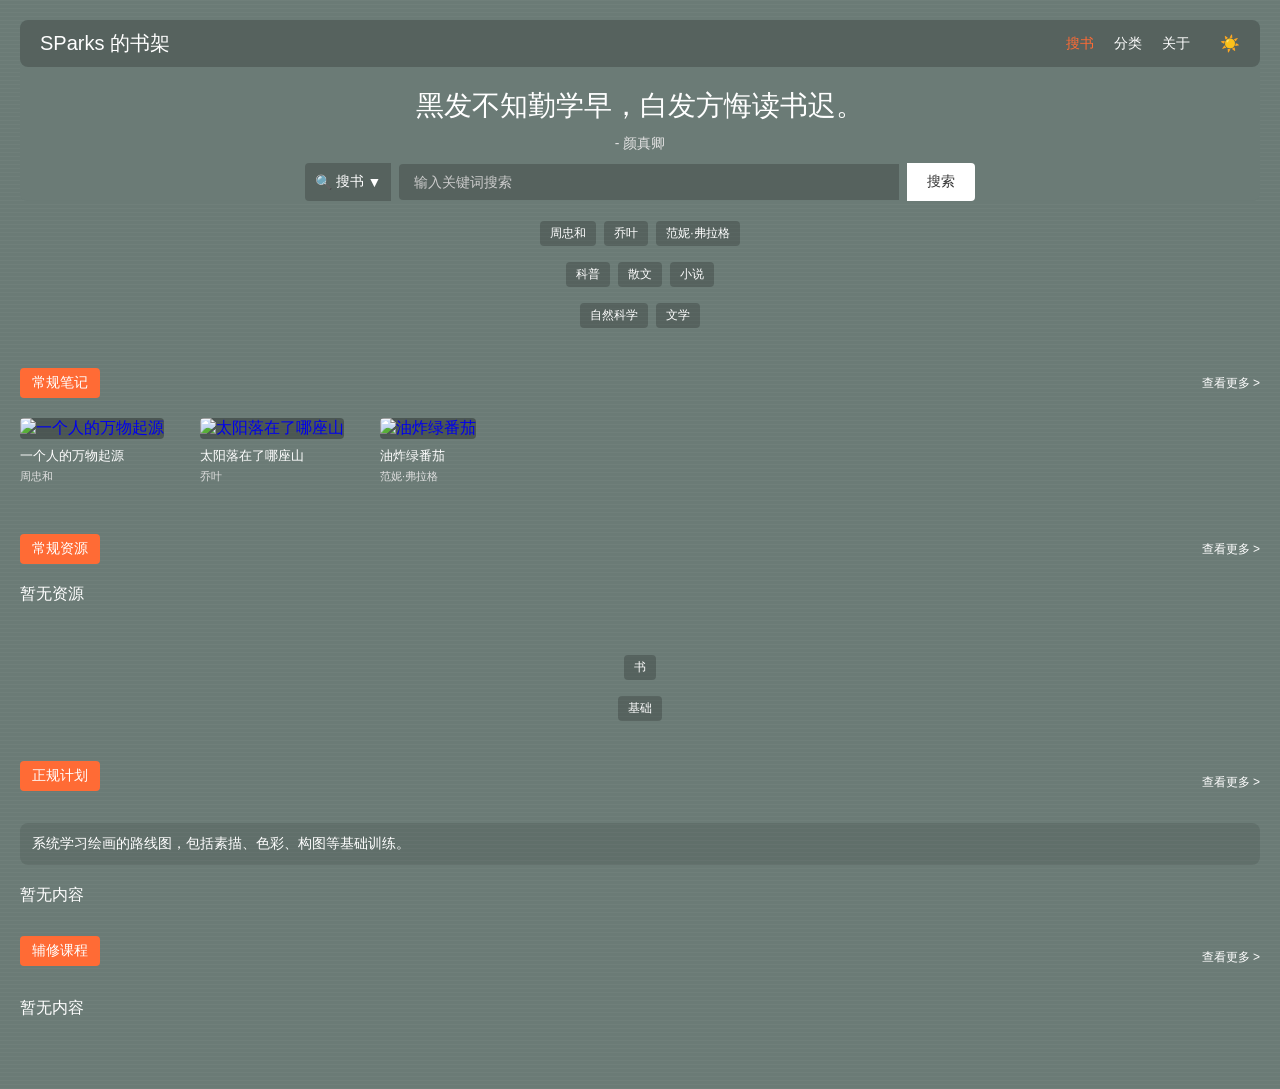
==== index.html @ 7429b46f "Update index.html" ====
<!DOCTYPE html>
<html lang="zh-CN">
<head>
    <meta charset="UTF-8">
    <meta name="viewport" content="width=device-width, initial-scale=1.0">
    <title>SParks 的书架</title>
    <style>
        * {
            margin: 0;
            padding: 0;
            box-sizing: border-box;
            font-family: -apple-system, BlinkMacSystemFont, "Segoe UI", Roboto, "Helvetica Neue", Arial, sans-serif;
            transition: all 0.3s ease;
        }

        body {
            background-color: #6b7b76;
            background-image: repeating-linear-gradient(0deg, rgba(255,255,255,0.03) 0px, rgba(255,255,255,0.03) 1px, transparent 1px, transparent 4px);
            color: #ffffff;
            padding: 20px;
        }

        body.light {
            background-color: #f0ebe5;
            background-image: repeating-linear-gradient(0deg, rgba(0,0,0,0.02) 0px, rgba(0,0,0,0.02) 1px, transparent 1px, transparent 4px);
            color: #333333;
        }

        .sticky-top {
            position: sticky;
            top: 0;
            z-index: 100;
            background-color: inherit;
            backdrop-filter: blur(4px);
            border-radius: 8px;
            margin-bottom: 20px;
        }

        .site-header {
            display: flex;
            justify-content: space-between;
            align-items: center;
            padding: 10px 20px;
            background-color: rgba(0, 0, 0, 0.2);
            border-radius: 8px;
            margin-bottom: 0;
        }
        body.light .site-header {
            background-color: rgba(255, 255, 255, 0.7);
        }

        .site-title {
            font-size: 20px;
            font-weight: 500;
            cursor: pointer;
        }
        .site-nav {
            display: flex;
            gap: 20px;
            align-items: center;
        }
        .site-nav a {
            color: #fff;
            text-decoration: none;
            font-size: 14px;
        }
        body.light .site-nav a {
            color: #333;
        }
        .site-nav a:first-child {
            color: #ff6b35;
            font-weight: 500;
        }

        .quote {
            text-align: center;
            margin: 20px 0 10px 0;
        }
        .quote-text {
            font-size: 28px;
            font-weight: 300;
            margin-bottom: 10px;
        }
        .quote-author {
            font-size: 14px;
            color: #e0e0e0;
        }
        body.light .quote-author {
            color: #666;
        }

        .search-bar {
            display: flex;
            justify-content: center;
            align-items: center;
            gap: 8px;
            margin-bottom: 20px;
        }
        .search-input {
            width: 500px;
            padding: 10px 15px;
            border: none;
            border-radius: 4px 0 0 4px;
            background-color: rgba(0, 0, 0, 0.2);
            color: #fff;
            font-size: 14px;
        }
        body.light .search-input {
            background-color: rgba(255, 255, 255, 0.7);
            color: #333;
        }
        .search-input::placeholder {
            color: #ccc;
        }
        .search-btn {
            padding: 10px 20px;
            border: none;
            border-radius: 0 4px 4px 0;
            background-color: #ffffff;
            color: #333333;
            font-size: 14px;
            cursor: pointer;
        }
        .search-dropdown {
            padding: 10px 10px;
            background-color: rgba(0, 0, 0, 0.2);
            border-radius: 4px 0 0 4px;
            font-size: 14px;
            display: flex;
            align-items: center;
            gap: 4px;
        }
        body.light .search-dropdown {
            background-color: rgba(255, 255, 255, 0.7);
        }

        .hot-tags {
            display: flex;
            flex-wrap: wrap;
            justify-content: center;
            gap: 8px;
            margin-bottom: 40px;
        }
        .tag {
            padding: 4px 10px;
            background-color: rgba(0, 0, 0, 0.2);
            border-radius: 4px;
            font-size: 12px;
            color: #fff;
            cursor: pointer;
        }
        body.light .tag {
            background-color: rgba(255, 255, 255, 0.7);
            color: #555;
        }
        .tag.active {
            background-color: #ff6b35;
            color: #fff;
        }

        .section {
            margin-bottom: 40px;
        }
        .section-header {
            display: flex;
            justify-content: space-between;
            align-items: center;
            margin-bottom: 20px;
        }
        .section-title {
            padding: 6px 12px;
            background-color: #ff6b35;
            color: #ffffff;
            border-radius: 4px;
            font-size: 14px;
            font-weight: 500;
            display: inline-block;
        }
        .section-more {
            font-size: 12px;
            color: #fff;
            text-decoration: none;
        }
        body.light .section-more {
            color: #555;
        }

        .book-list {
            display: flex;
            gap: 20px;
            overflow-x: auto;
            padding-bottom: 10px;
        }
        .book-item {
            width: 160px;
            flex-shrink: 0;
        }
        .book-cover {
            width: 100%;
            height: 220px;
            background-color: rgba(0, 0, 0, 0.3);
            border-radius: 4px;
            margin-bottom: 8px;
            object-fit: cover;
        }
        body.light .book-cover {
            background-color: #eee;
        }
        .book-title {
            font-size: 13px;
            color: #fff;
            margin-bottom: 4px;
            line-height: 1.4;
            text-decoration: none;
            display: block;
        }
        body.light .book-title {
            color: #333;
        }
        .book-author {
            font-size: 11px;
            color: #e0e0e0;
        }
        body.light .book-author {
            color: #666;
        }

        .plan-block {
            background-color: rgba(0,0,0,0.1);
            border-radius: 8px;
            padding: 12px;
            margin-bottom: 20px;
            font-size: 14px;
        }
        body.light .plan-block {
            background-color: rgba(255,255,255,0.6);
        }
        .sub-section {
            margin-top: 20px;
        }
        .sub-section .section-title {
            margin-bottom: 12px;
        }

        .theme-toggle {
            cursor: pointer;
            font-size: 16px;
            margin-left: 10px;
        }
    </style>
</head>
<body>
    <div class="sticky-top">
        <div class="site-header">
            <div class="site-title" id="homeLink">SParks 的书架</div>
            <div class="site-nav">
                <a href="#">搜书</a>
                <a href="category.html">分类</a>
                <a href="about.html">关于</a>
                <span class="theme-toggle">☀️</span>
            </div>
        </div>

        <div class="quote">
            <div class="quote-text">黑发不知勤学早，白发方悔读书迟。</div>
            <div class="quote-author">- 颜真卿</div>
        </div>

        <div class="search-bar">
            <div class="search-dropdown">
                <span>🔍</span>
                <span>搜书</span>
                <span>▼</span>
            </div>
            <input type="text" class="search-input" placeholder="输入关键词搜索">
            <button class="search-btn">搜索</button>
        </div>
    </div>

    <!-- 常规大类筛选标签 -->
    <div class="hot-tags" id="regularFilterTags"></div>

    <div class="section">
        <div class="section-header">
            <div class="section-title">常规笔记</div>
            <a href="category.html?category=notes" class="section-more">查看更多 ></a>
        </div>
        <div id="notesContainer" class="book-list"></div>
    </div>

    <div class="section">
        <div class="section-header">
            <div class="section-title">常规资源</div>
            <a href="category.html?category=resources" class="section-more">查看更多 ></a>
        </div>
        <div id="resourcesContainer" class="book-list"></div>
    </div>

    <!-- 画画大类筛选标签 -->
    <div class="hot-tags" id="drawingFilterTags"></div>

    <div class="section">
        <div class="sub-section">
            <div class="section-header">
                <div class="section-title">正规计划</div>
                <a href="category.html?category=regularPlan" class="section-more">查看更多 ></a>
            </div>
            <div class="plan-block" id="regularPlanDesc">系统学习绘画的路线图，包括素描、色彩、构图等基础训练。</div>
            <div id="regularPlanContainer" class="book-list"></div>
        </div>
        <div class="sub-section">
            <div class="section-header">
                <div class="section-title">辅修课程</div>
                <a href="category.html?category=minorCourses" class="section-more">查看更多 ></a>
            </div>
            <div id="minorCoursesContainer" class="book-list"></div>
        </div>
    </div>

    <script src="data.js"></script>
    <script>
        (function() {
            if (!window.SITE_DATA) {
                console.error('数据文件未加载');
                return;
            }
            const data = window.SITE_DATA;

            // 常规大类筛选（多选）
            let regularActiveFilters = new Set();

            function getRegularTagOptions() {
                const authors = new Set();
                const genres = new Set();
                const fields = new Set();
                [...data.notes, ...data.resources].forEach(item => {
                    if (item.author) authors.add(item.author);
                    if (item.genre) genres.add(item.genre);
                    if (item.field) fields.add(item.field);
                });
                return { authors: [...authors], genres: [...genres], fields: [...fields] };
            }

            function renderRegularFilters() {
                const { authors, genres, fields } = getRegularTagOptions();
                const container = document.getElementById('regularFilterTags');
                if (!container) return;

                let html = '';
                if (authors.length) {
                    html += `<div style="display: flex; flex-wrap: wrap; justify-content: center; gap: 8px; width: 100%; margin-bottom: 8px;">`;
                    authors.forEach(author => {
                        const filterId = `author|${author}`;
                        const active = regularActiveFilters.has(filterId) ? 'active' : '';
                        html += `<span class="tag ${active}" data-type="author" data-value="${author}">${author}</span>`;
                    });
                    html += `</div>`;
                }
                if (genres.length) {
                    html += `<div style="display: flex; flex-wrap: wrap; justify-content: center; gap: 8px; width: 100%; margin-bottom: 8px;">`;
                    genres.forEach(genre => {
                        const filterId = `genre|${genre}`;
                        const active = regularActiveFilters.has(filterId) ? 'active' : '';
                        html += `<span class="tag ${active}" data-type="genre" data-value="${genre}">${genre}</span>`;
                    });
                    html += `</div>`;
                }
                if (fields.length) {
                    html += `<div style="display: flex; flex-wrap: wrap; justify-content: center; gap: 8px; width: 100%;">`;
                    fields.forEach(field => {
                        const filterId = `field|${field}`;
                        const active = regularActiveFilters.has(filterId) ? 'active' : '';
                        html += `<span class="tag ${active}" data-type="field" data-value="${field}">${field}</span>`;
                    });
                    html += `</div>`;
                }
                container.innerHTML = html;

                document.querySelectorAll('#regularFilterTags .tag').forEach(tag => {
                    tag.addEventListener('click', (e) => {
                        const type = tag.dataset.type;
                        const value = tag.dataset.value;
                        const filterId = `${type}|${value}`;
                        if (regularActiveFilters.has(filterId)) {
                            regularActiveFilters.delete(filterId);
                        } else {
                            regularActiveFilters.add(filterId);
                        }
                        renderRegularFilters();
                        renderRegularContent();
                    });
                });
            }

            function filterRegularItems(items) {
                if (regularActiveFilters.size === 0) return items;
                return items.filter(item => {
                    for (let filterId of regularActiveFilters) {
                        const [type, value] = filterId.split('|');
                        if (type === 'author' && item.author !== value) return false;
                        if (type === 'genre' && item.genre !== value) return false;
                        if (type === 'field' && item.field !== value) return false;
                    }
                    return true;
                });
            }

            function renderRegularContent() {
                const filteredNotes = filterRegularItems(data.notes);
                const filteredResources = filterRegularItems(data.resources);
                const defaultCover = 'https://p1.ssl.qhimg.com/t01d4a0a0e0a8a8a8a8.jpg';

                const notesHtml = filteredNotes.map(note => `
                    <div class="book-item">
                        <a href="${note.link}" style="text-decoration: none; display: block;">
                            <img class="book-cover" src="${note.cover || defaultCover}" alt="${note.title}">
                        </a>
                        <a href="${note.link}" class="book-title">${note.title}</a>
                        <div class="book-author">${note.author}</div>
                    </div>
                `).join('');
                document.getElementById('notesContainer').innerHTML = notesHtml || '<div>暂无笔记</div>';

                const resourcesHtml = filteredResources.map(res => `
                    <div class="book-item">
                        <a href="${res.link}" target="_blank" style="text-decoration: none; display: block;">
                            <img class="book-cover" src="${res.cover || defaultCover}" alt="${res.title}">
                        </a>
                        <a href="${res.link}" target="_blank" class="book-title">${res.title}</a>
                        <div class="book-author">${res.author}</div>
                    </div>
                `).join('');
                document.getElementById('resourcesContainer').innerHTML = resourcesHtml || '<div>暂无资源</div>';
            }

            // 画画大类筛选（多选）
            let drawingActiveFilters = new Set();

            function getAllDrawingItems() {
                return [...(data.regularPlan || []), ...(data.minorCourses || [])];
            }

            function getDrawingTagOptions() {
                const types = new Set();
                const specialties = new Set();
                const allItems = getAllDrawingItems();
                allItems.forEach(item => {
                    let type = item.type || '书';
                    types.add(type);
                    let specialty = '';
                    if (item.specialty) specialty = item.specialty;
                    else if (item.tags && Array.isArray(item.tags) && item.tags.length) specialty = item.tags[0];
                    else specialty = item.title.split(/\s+/)[0] || '基础';
                    specialties.add(specialty);
                });
                if (types.size === 0) types.add('书');
                if (specialties.size === 0) specialties.add('基础');
                return { types: [...types], specialties: [...specialties] };
            }

            function renderDrawingFilters() {
                const { types, specialties } = getDrawingTagOptions();
                const container = document.getElementById('drawingFilterTags');
                if (!container) return;

                let html = '';
                if (types.length) {
                    html += `<div style="display: flex; flex-wrap: wrap; justify-content: center; gap: 8px; width: 100%; margin-bottom: 8px;">`;
                    types.forEach(type => {
                        const filterId = `type|${type}`;
                        const active = drawingActiveFilters.has(filterId) ? 'active' : '';
                        html += `<span class="tag ${active}" data-type="type" data-value="${type}">${type}</span>`;
                    });
                    html += `</div>`;
                }
                if (specialties.length) {
                    html += `<div style="display: flex; flex-wrap: wrap; justify-content: center; gap: 8px; width: 100%;">`;
                    specialties.forEach(specialty => {
                        const filterId = `specialty|${specialty}`;
                        const active = drawingActiveFilters.has(filterId) ? 'active' : '';
                        html += `<span class="tag ${active}" data-type="specialty" data-value="${specialty}">${specialty}</span>`;
                    });
                    html += `</div>`;
                }
                container.innerHTML = html;

                document.querySelectorAll('#drawingFilterTags .tag').forEach(tag => {
                    tag.addEventListener('click', (e) => {
                        const type = tag.dataset.type;
                        const value = tag.dataset.value;
                        const filterId = `${type}|${value}`;
                        if (drawingActiveFilters.has(filterId)) {
                            drawingActiveFilters.delete(filterId);
                        } else {
                            drawingActiveFilters.add(filterId);
                        }
                        renderDrawingFilters();
                        renderDrawingContent();
                    });
                });
            }

            function filterDrawingItems(items) {
                if (drawingActiveFilters.size === 0) return items;
                return items.filter(item => {
                    for (let filterId of drawingActiveFilters) {
                        const [type, value] = filterId.split('|');
                        if (type === 'type') {
                            const itemType = item.type || '书';
                            if (itemType !== value) return false;
                        } else if (type === 'specialty') {
                            let itemSpecialty = '';
                            if (item.specialty) itemSpecialty = item.specialty;
                            else if (item.tags && Array.isArray(item.tags) && item.tags.length) itemSpecialty = item.tags[0];
                            else itemSpecialty = item.title.split(/\s+/)[0] || '基础';
                            if (itemSpecialty !== value) return false;
                        }
                    }
                    return true;
                });
            }

            function renderDrawingContent() {
                const allItems = getAllDrawingItems();
                const filtered = filterDrawingItems(allItems);
                const regularPlanFiltered = filtered.filter(item => data.regularPlan.includes(item));
                const minorCoursesFiltered = filtered.filter(item => data.minorCourses.includes(item));
                const defaultCover = 'https://p1.ssl.qhimg.com/t01d4a0a0e0a8a8a8a8.jpg';

                const regularHtml = regularPlanFiltered.map(book => `
                    <div class="book-item">
                        <a href="${book.link}" style="text-decoration: none; display: block;">
                            <img class="book-cover" src="${book.cover || defaultCover}" alt="${book.title}">
                        </a>
                        <a href="${book.link}" class="book-title">${book.title}</a>
                        <div class="book-author">${book.author}</div>
                    </div>
                `).join('');
                document.getElementById('regularPlanContainer').innerHTML = regularHtml || '<div>暂无内容</div>';

                const minorHtml = minorCoursesFiltered.map(book => `
                    <div class="book-item">
                        <a href="${book.link}" style="text-decoration: none; display: block;">
                            <img class="book-cover" src="${book.cover || defaultCover}" alt="${book.title}">
                        </a>
                        <a href="${book.link}" class="book-title">${book.title}</a>
                        <div class="book-author">${book.author}</div>
                    </div>
                `).join('');
                document.getElementById('minorCoursesContainer').innerHTML = minorHtml || '<div>暂无内容</div>';
            }

            // 初始化
            renderRegularFilters();
            renderRegularContent();
            renderDrawingFilters();
            renderDrawingContent();

            // 主题切换
            const toggle = document.querySelector('.theme-toggle');
            const savedTheme = localStorage.getItem('theme');
            if (savedTheme === 'light') {
                document.body.classList.add('light');
                toggle.textContent = '🌙';
            } else {
                document.body.classList.remove('light');
                toggle.textContent = '☀️';
            }
            toggle.addEventListener('click', () => {
                const isLight = document.body.classList.toggle('light');
                localStorage.setItem('theme', isLight ? 'light' : 'dark');
                toggle.textContent = isLight ? '🌙' : '☀️';
            });

            // 首页链接
            document.getElementById('homeLink').addEventListener('click', () => {
                window.location.href = 'index.html';
            });
        })();
    </script>
</body>
</html>
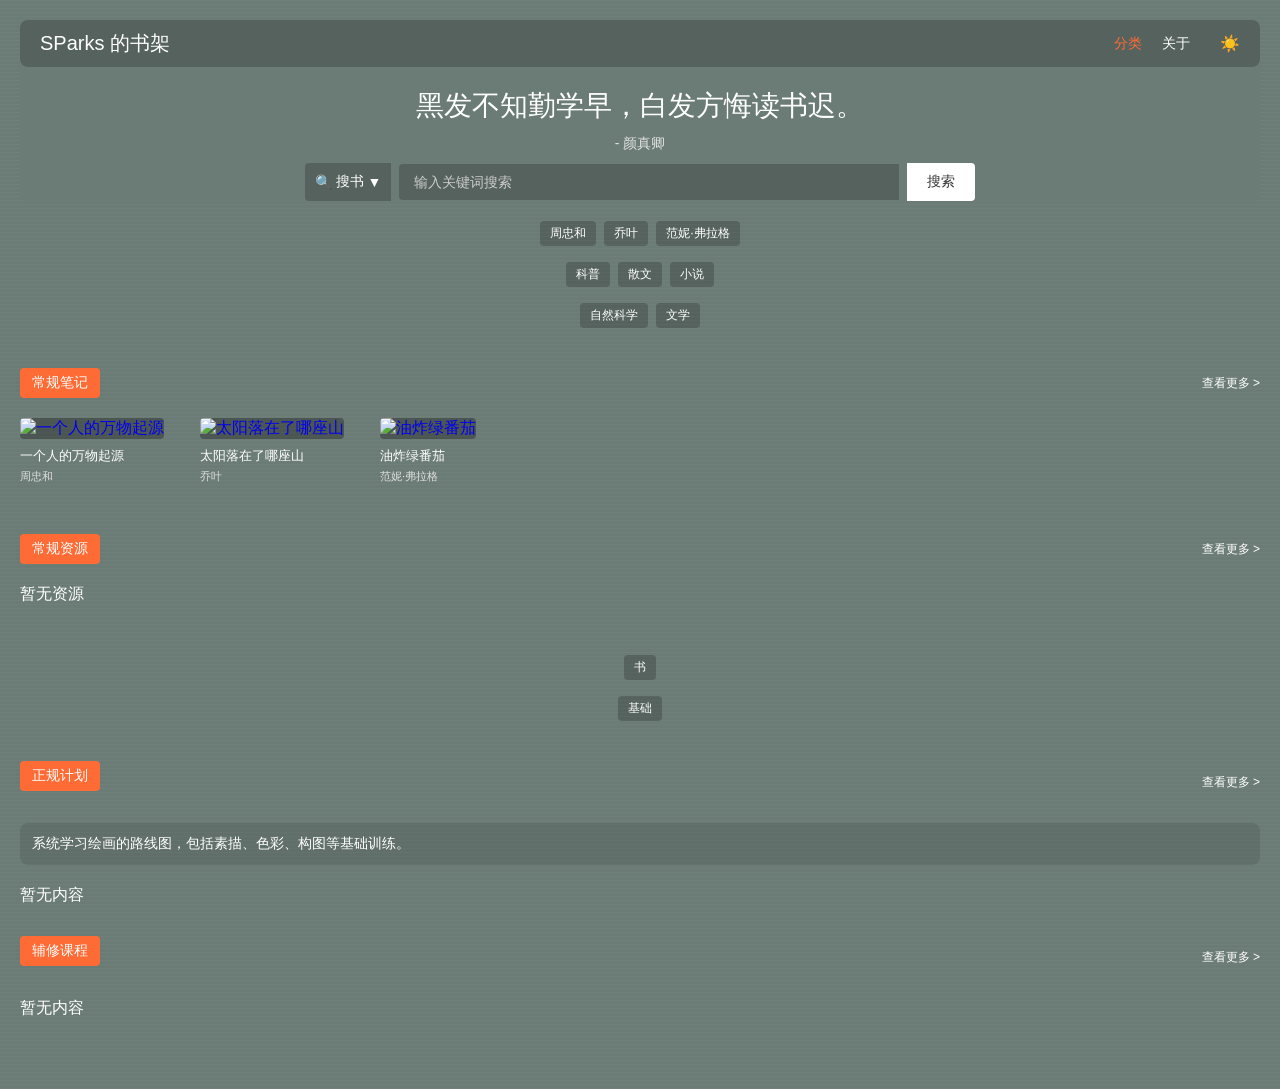
==== commit e7acbeb0: "Update index.html" ====
--- a/index.html
+++ b/index.html
@@ -67,6 +67,7 @@
         body.light .site-nav a {
             color: #333;
         }
+        /* 移除第一个链接的样式，因为现在第一个是“分类” */
         .site-nav a:first-child {
             color: #ff6b35;
             font-weight: 500;
@@ -254,7 +255,7 @@
         <div class="site-header">
             <div class="site-title" id="homeLink">SParks 的书架</div>
             <div class="site-nav">
-                <a href="#">搜书</a>
+                <!-- 已移除“搜书”链接 -->
                 <a href="category.html">分类</a>
                 <a href="about.html">关于</a>
                 <span class="theme-toggle">☀️</span>
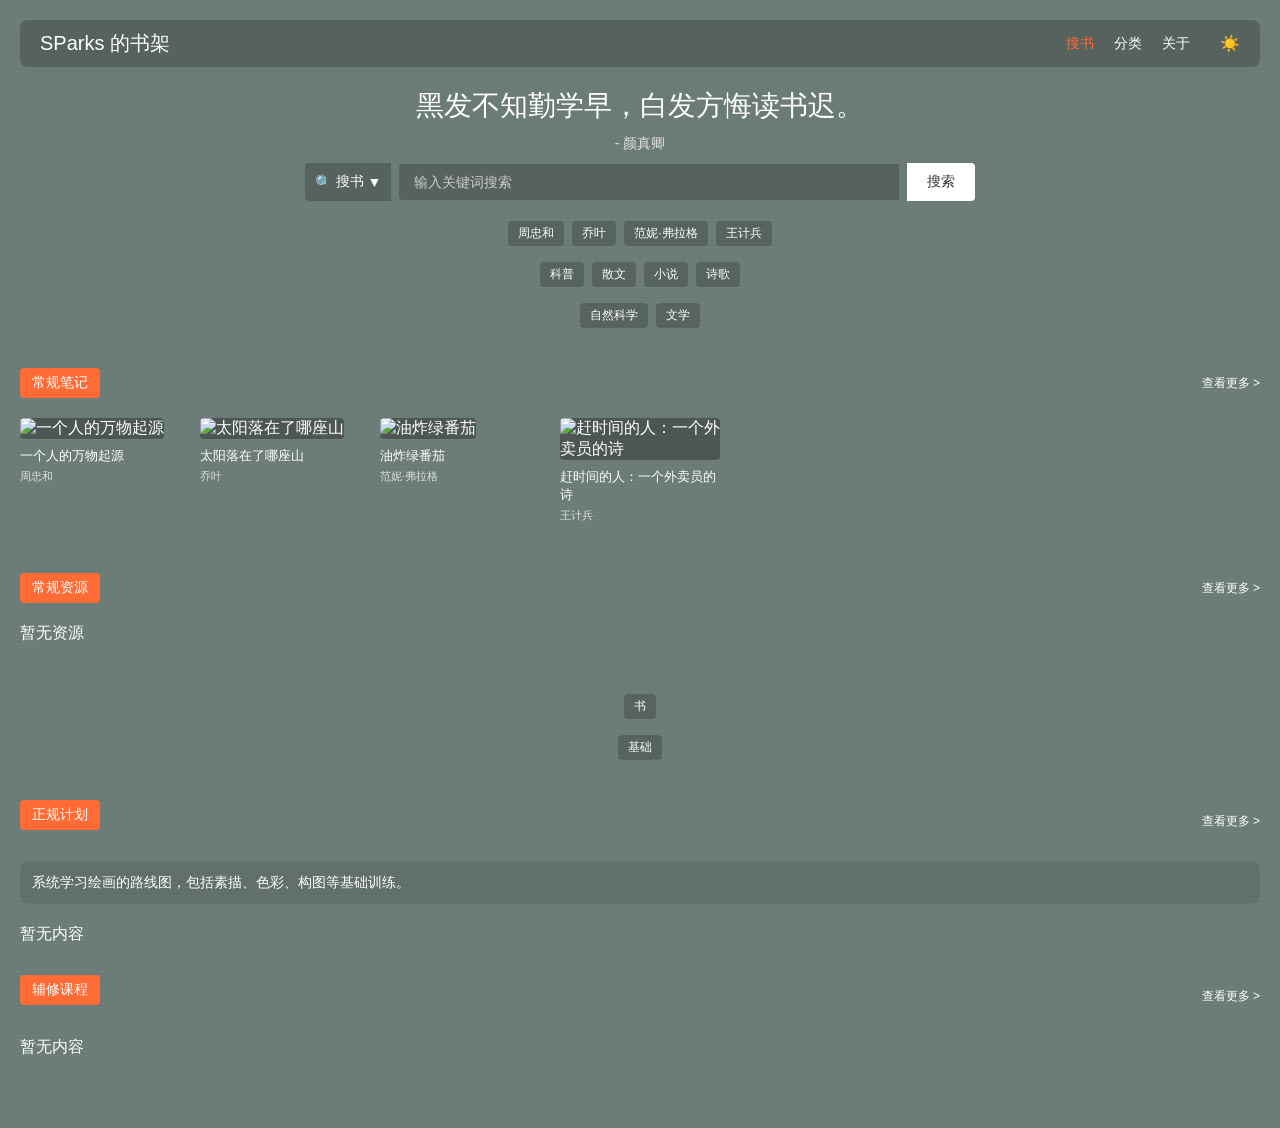
==== commit 22d3ade3: "Update index.html" ====
--- a/index.html
+++ b/index.html
@@ -36,7 +36,7 @@
             margin-bottom: 20px;
         }
 
-        .site-header {
+        .header {
             display: flex;
             justify-content: space-between;
             align-items: center;
@@ -45,30 +45,29 @@
             border-radius: 8px;
             margin-bottom: 0;
         }
-        body.light .site-header {
+        body.light .header {
             background-color: rgba(255, 255, 255, 0.7);
         }
 
-        .site-title {
+        .header-title {
             font-size: 20px;
             font-weight: 500;
             cursor: pointer;
         }
-        .site-nav {
+        .header-nav {
             display: flex;
             gap: 20px;
             align-items: center;
         }
-        .site-nav a {
+        .header-nav a {
             color: #fff;
             text-decoration: none;
             font-size: 14px;
         }
-        body.light .site-nav a {
+        body.light .header-nav a {
             color: #333;
         }
-        /* 移除第一个链接的样式，因为现在第一个是“分类” */
-        .site-nav a:first-child {
+        .header-nav a:first-child {
             color: #ff6b35;
             font-weight: 500;
         }
@@ -154,9 +153,10 @@
             background-color: rgba(255, 255, 255, 0.7);
             color: #555;
         }
+        /* 修复白天模式选中样式 */
         .tag.active {
-            background-color: #ff6b35;
-            color: #fff;
+            background-color: #ff6b35 !important;
+            color: #fff !important;
         }
 
         .section {
@@ -252,21 +252,19 @@
 </head>
 <body>
     <div class="sticky-top">
-        <div class="site-header">
-            <div class="site-title" id="homeLink">SParks 的书架</div>
-            <div class="site-nav">
-                <!-- 已移除“搜书”链接 -->
+        <div class="header">
+            <div class="header-title" id="homeLink">SParks 的书架</div>
+            <div class="header-nav">
+                <a href="#">搜书</a>
                 <a href="category.html">分类</a>
                 <a href="about.html">关于</a>
                 <span class="theme-toggle">☀️</span>
             </div>
         </div>
-
         <div class="quote">
             <div class="quote-text">黑发不知勤学早，白发方悔读书迟。</div>
             <div class="quote-author">- 颜真卿</div>
         </div>
-
         <div class="search-bar">
             <div class="search-dropdown">
                 <span>🔍</span>
@@ -278,7 +276,6 @@
         </div>
     </div>
 
-    <!-- 常规大类筛选标签 -->
     <div class="hot-tags" id="regularFilterTags"></div>
 
     <div class="section">
@@ -297,7 +294,6 @@
         <div id="resourcesContainer" class="book-list"></div>
     </div>
 
-    <!-- 画画大类筛选标签 -->
     <div class="hot-tags" id="drawingFilterTags"></div>
 
     <div class="section">
@@ -327,7 +323,6 @@
             }
             const data = window.SITE_DATA;
 
-            // 常规大类筛选（多选）
             let regularActiveFilters = new Set();
 
             function getRegularTagOptions() {
@@ -413,9 +408,7 @@
 
                 const notesHtml = filteredNotes.map(note => `
                     <div class="book-item">
-                        <a href="${note.link}" style="text-decoration: none; display: block;">
-                            <img class="book-cover" src="${note.cover || defaultCover}" alt="${note.title}">
-                        </a>
+                        <img class="book-cover" src="${note.cover || defaultCover}" alt="${note.title}">
                         <a href="${note.link}" class="book-title">${note.title}</a>
                         <div class="book-author">${note.author}</div>
                     </div>
@@ -424,9 +417,7 @@
 
                 const resourcesHtml = filteredResources.map(res => `
                     <div class="book-item">
-                        <a href="${res.link}" target="_blank" style="text-decoration: none; display: block;">
-                            <img class="book-cover" src="${res.cover || defaultCover}" alt="${res.title}">
-                        </a>
+                        <img class="book-cover" src="${res.cover || defaultCover}" alt="${res.title}">
                         <a href="${res.link}" target="_blank" class="book-title">${res.title}</a>
                         <div class="book-author">${res.author}</div>
                     </div>
@@ -434,7 +425,7 @@
                 document.getElementById('resourcesContainer').innerHTML = resourcesHtml || '<div>暂无资源</div>';
             }
 
-            // 画画大类筛选（多选）
+            // 画画部分
             let drawingActiveFilters = new Set();
 
             function getAllDrawingItems() {
@@ -530,9 +521,7 @@
 
                 const regularHtml = regularPlanFiltered.map(book => `
                     <div class="book-item">
-                        <a href="${book.link}" style="text-decoration: none; display: block;">
-                            <img class="book-cover" src="${book.cover || defaultCover}" alt="${book.title}">
-                        </a>
+                        <img class="book-cover" src="${book.cover || defaultCover}" alt="${book.title}">
                         <a href="${book.link}" class="book-title">${book.title}</a>
                         <div class="book-author">${book.author}</div>
                     </div>
@@ -541,9 +530,7 @@
 
                 const minorHtml = minorCoursesFiltered.map(book => `
                     <div class="book-item">
-                        <a href="${book.link}" style="text-decoration: none; display: block;">
-                            <img class="book-cover" src="${book.cover || defaultCover}" alt="${book.title}">
-                        </a>
+                        <img class="book-cover" src="${book.cover || defaultCover}" alt="${book.title}">
                         <a href="${book.link}" class="book-title">${book.title}</a>
                         <div class="book-author">${book.author}</div>
                     </div>
@@ -551,13 +538,11 @@
                 document.getElementById('minorCoursesContainer').innerHTML = minorHtml || '<div>暂无内容</div>';
             }
 
-            // 初始化
             renderRegularFilters();
             renderRegularContent();
             renderDrawingFilters();
             renderDrawingContent();
 
-            // 主题切换
             const toggle = document.querySelector('.theme-toggle');
             const savedTheme = localStorage.getItem('theme');
             if (savedTheme === 'light') {
@@ -573,7 +558,6 @@
                 toggle.textContent = isLight ? '🌙' : '☀️';
             });
 
-            // 首页链接
             document.getElementById('homeLink').addEventListener('click', () => {
                 window.location.href = 'index.html';
             });
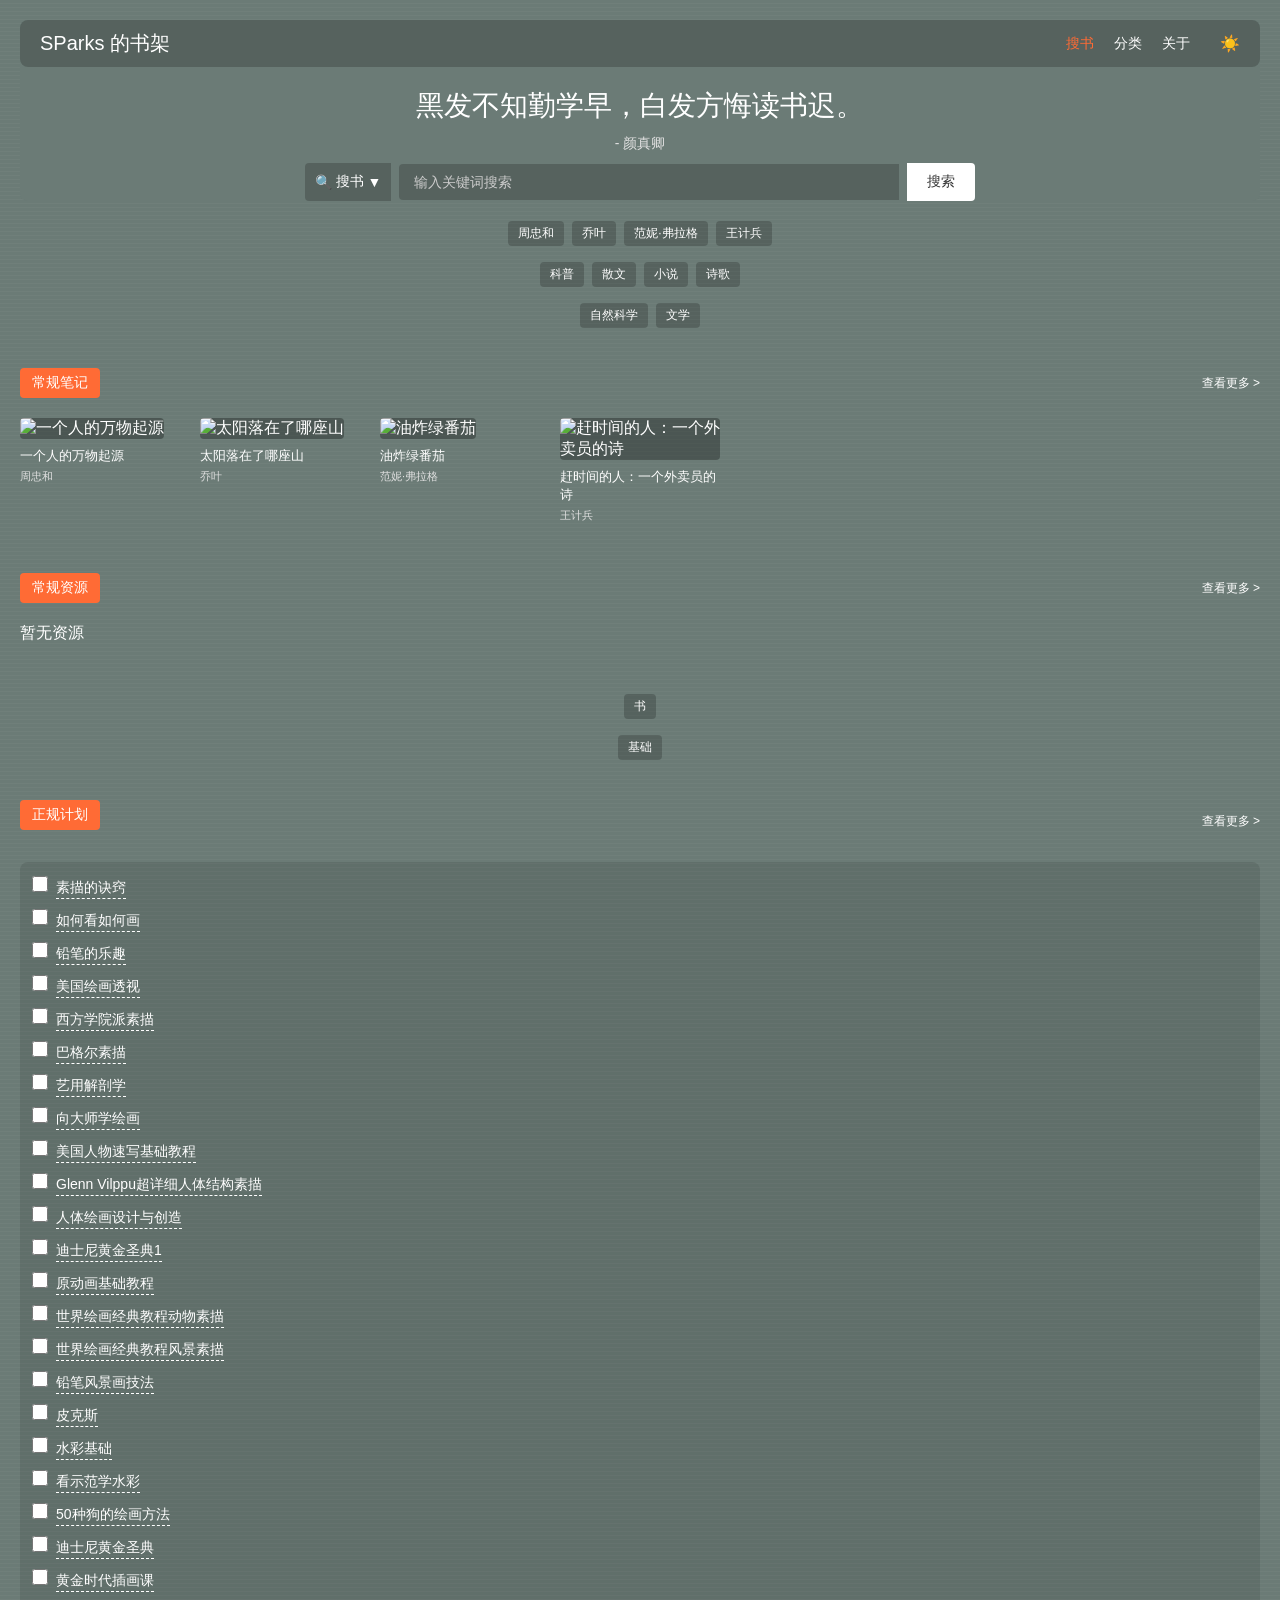
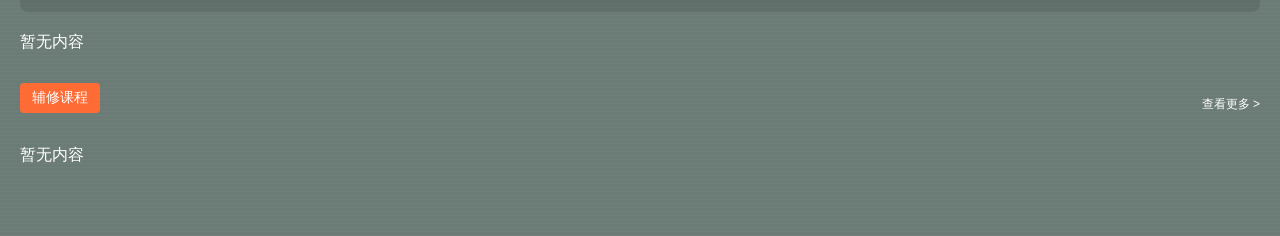
==== commit aa20dc27: "Update index.html" ====
--- a/index.html
+++ b/index.html
@@ -153,7 +153,6 @@
             background-color: rgba(255, 255, 255, 0.7);
             color: #555;
         }
-        /* 修复白天模式选中样式 */
         .tag.active {
             background-color: #ff6b35 !important;
             color: #fff !important;
@@ -236,6 +235,39 @@
         body.light .plan-block {
             background-color: rgba(255,255,255,0.6);
         }
+        /* 学习清单样式 */
+        .study-list {
+            list-style: none;
+            padding-left: 0;
+            margin: 0;
+        }
+        .study-list li {
+            display: flex;
+            align-items: baseline;
+            gap: 8px;
+            margin-bottom: 8px;
+            line-height: 1.5;
+        }
+        .study-list input[type="checkbox"] {
+            flex-shrink: 0;
+            margin-top: 2px;
+            cursor: pointer;
+            width: 16px;
+            height: 16px;
+        }
+        .study-list a {
+            color: inherit;
+            text-decoration: none;
+            border-bottom: 1px dashed currentColor;
+        }
+        body.light .study-list a {
+            color: #333;
+        }
+        .study-list a:hover {
+            color: #ff6b35;
+            border-bottom-color: #ff6b35;
+        }
+
         .sub-section {
             margin-top: 20px;
         }
@@ -302,7 +334,33 @@
                 <div class="section-title">正规计划</div>
                 <a href="category.html?category=regularPlan" class="section-more">查看更多 ></a>
             </div>
-            <div class="plan-block" id="regularPlanDesc">系统学习绘画的路线图，包括素描、色彩、构图等基础训练。</div>
+            <!-- 替换原来的描述文本为可勾选的学习清单 -->
+            <div class="plan-block">
+                <ul class="study-list" id="regularPlanChecklist">
+                    <li><input type="checkbox"> <a href="https://www.kdocs.cn/l/cvbI27HiV5tm" target="_blank">素描的诀窍</a></li>
+                    <li><input type="checkbox"> <a href="https://www.kdocs.cn/l/cmBe1AuHCnbp" target="_blank">如何看如何画</a></li>
+                    <li><input type="checkbox"> <a href="https://www.kdocs.cn/l/cmBe1AuHCnbp" target="_blank">铅笔的乐趣</a></li>
+                    <li><input type="checkbox"> <a href="https://www.kdocs.cn/l/cetP1BFSqHHf" target="_blank">美国绘画透视</a></li>
+                    <li><input type="checkbox"> <a href="https://www.kdocs.cn/l/cmBe1AuHCnbp" target="_blank">西方学院派素描</a></li>
+                    <li><input type="checkbox"> <a href="https://www.kdocs.cn/l/chMQkeFyDMph" target="_blank">巴格尔素描</a></li>
+                    <li><input type="checkbox"> <a href="https://www.kdocs.cn/l/chZA2ITJ4PeI" target="_blank">艺用解剖学</a></li>
+                    <li><input type="checkbox"> <a href="https://www.kdocs.cn/l/cc04nKnYYzS2" target="_blank">向大师学绘画</a></li>
+                    <li><input type="checkbox"> <a href="https://www.kdocs.cn/l/ccK6Fo5OeXFs" target="_blank">美国人物速写基础教程</a></li>
+                    <li><input type="checkbox"> <a href="https://b23.tv/jzmwdXY" target="_blank">Glenn Vilppu超详细人体结构素描</a></li>
+                    <li><input type="checkbox"> <a href="https://www.kdocs.cn/l/cqvjKbDHjiGn" target="_blank">人体绘画设计与创造</a></li>
+                    <li><input type="checkbox"> <a href="https://www.kdocs.cn/l/chZ6e4sZeodS" target="_blank">迪士尼黄金圣典1</a></li>
+                    <li><input type="checkbox"> <a href="https://www.kdocs.cn/l/chAm5pDXm03w" target="_blank">原动画基础教程</a></li>
+                    <li><input type="checkbox"> <a href="https://www.kdocs.cn/l/crlxpqY0kzro" target="_blank">世界绘画经典教程动物素描</a></li>
+                    <li><input type="checkbox"> <a href="https://www.kdocs.cn/l/cgzOwY6PmTp7" target="_blank">世界绘画经典教程风景素描</a></li>
+                    <li><input type="checkbox"> <a href="https://www.kdocs.cn/l/cjHJjmGGR8Ta" target="_blank">铅笔风景画技法</a></li>
+                    <li><input type="checkbox"> <a href="https://b23.tv/Ub1OC3V" target="_blank">皮克斯</a></li>
+                    <li><input type="checkbox"> <a href="https://www.kdocs.cn/l/cgGb3QOTgFuS" target="_blank">水彩基础</a></li>
+                    <li><input type="checkbox"> <a href="https://www.kdocs.cn/l/cczr4LWmIXXd" target="_blank">看示范学水彩</a></li>
+                    <li><input type="checkbox"> <a href="https://www.kdocs.cn/l/cdfZ8rHQwvmy" target="_blank">50种狗的绘画方法</a></li>
+                    <li><input type="checkbox"> <a href="https://www.kdocs.cn/l/ckYeqol5jylT" target="_blank">迪士尼黄金圣典</a></li>
+                    <li><input type="checkbox"> <a href="https://www.kdocs.cn/l/cfe4KJnuSwLC" target="_blank">黄金时代插画课</a></li>
+                </ul>
+            </div>
             <div id="regularPlanContainer" class="book-list"></div>
         </div>
         <div class="sub-section">
@@ -323,6 +381,7 @@
             }
             const data = window.SITE_DATA;
 
+            // ---------- 常规大类筛选（多选） ----------
             let regularActiveFilters = new Set();
 
             function getRegularTagOptions() {
@@ -425,7 +484,7 @@
                 document.getElementById('resourcesContainer').innerHTML = resourcesHtml || '<div>暂无资源</div>';
             }
 
-            // 画画部分
+            // ---------- 画画大类筛选（多选） ----------
             let drawingActiveFilters = new Set();
 
             function getAllDrawingItems() {
@@ -543,6 +602,7 @@
             renderDrawingFilters();
             renderDrawingContent();
 
+            // 主题切换
             const toggle = document.querySelector('.theme-toggle');
             const savedTheme = localStorage.getItem('theme');
             if (savedTheme === 'light') {
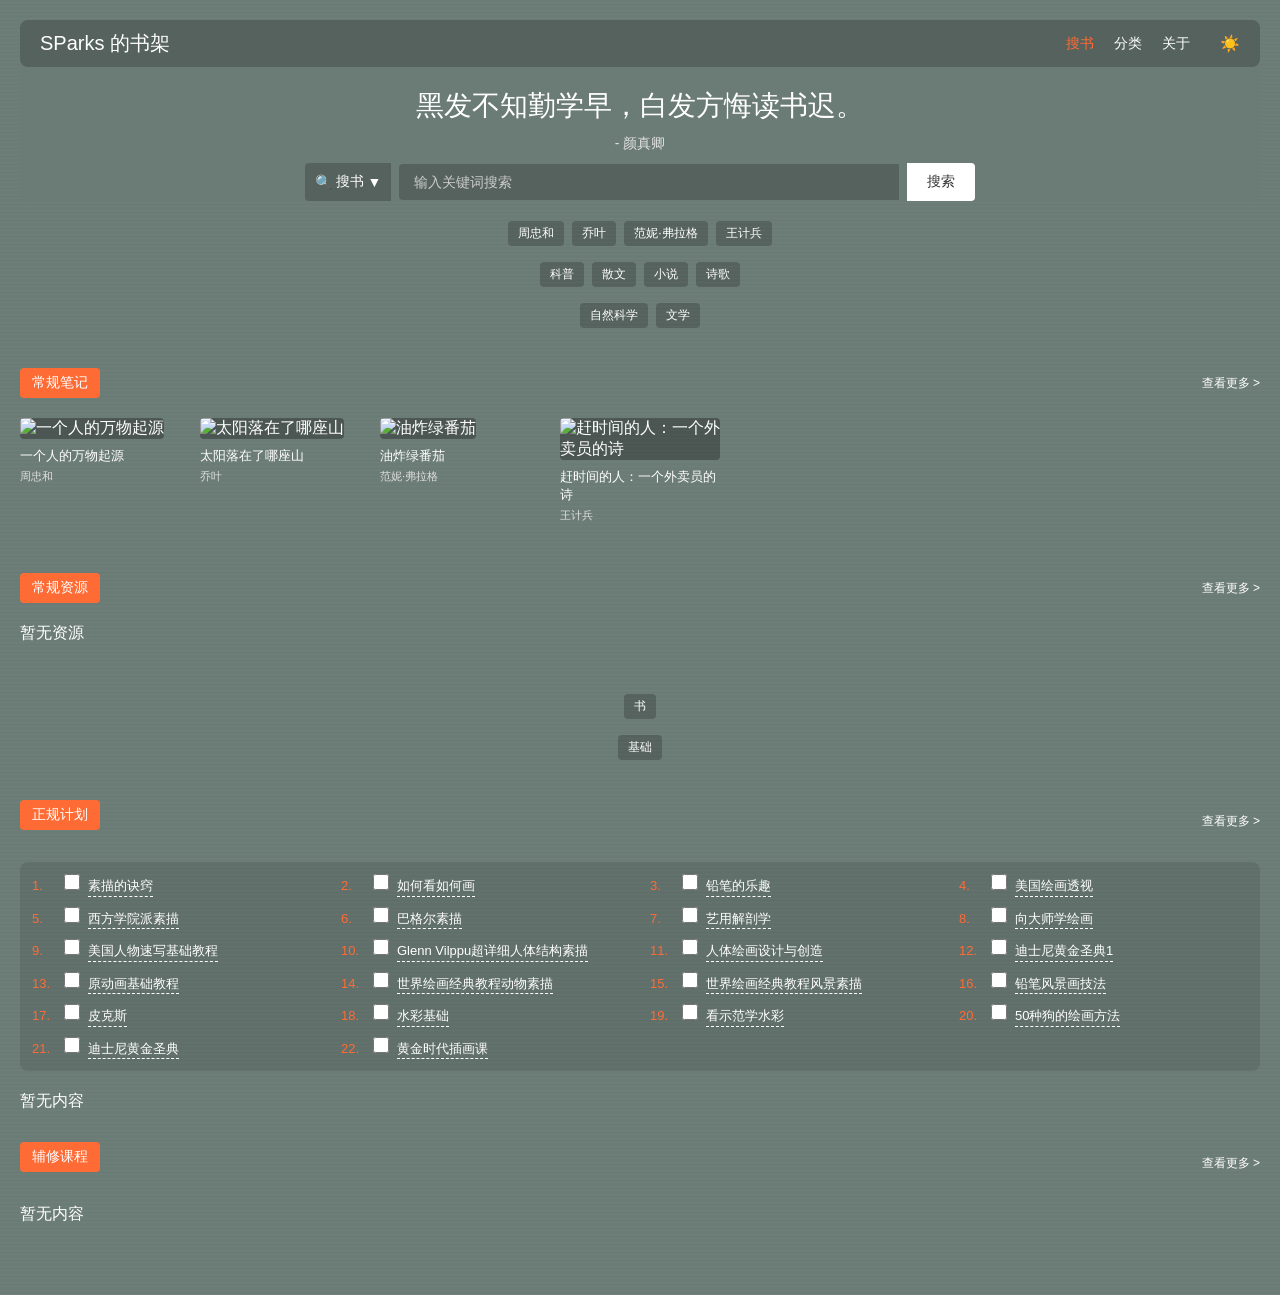
==== commit 589f4ecf: "Update index.html" ====
--- a/index.html
+++ b/index.html
@@ -235,22 +235,35 @@
         body.light .plan-block {
             background-color: rgba(255,255,255,0.6);
         }
-        /* 学习清单样式 */
+
+        /* 学习清单 - 响应式多列布局 + 自动序号 */
         .study-list {
             list-style: none;
-            padding-left: 0;
             margin: 0;
+            padding: 0;
+            display: grid;
+            grid-template-columns: repeat(4, 1fr);
+            gap: 10px 20px;
+            counter-reset: item-counter;
         }
         .study-list li {
             display: flex;
             align-items: baseline;
             gap: 8px;
-            margin-bottom: 8px;
+            counter-increment: item-counter;
             line-height: 1.5;
+            font-size: 13px;
+        }
+        .study-list li::before {
+            content: counter(item-counter) ".";
+            font-weight: 500;
+            color: #ff6b35;
+            min-width: 24px;
+            flex-shrink: 0;
         }
         .study-list input[type="checkbox"] {
             flex-shrink: 0;
-            margin-top: 2px;
+            margin: 0;
             cursor: pointer;
             width: 16px;
             height: 16px;
@@ -259,6 +272,7 @@
             color: inherit;
             text-decoration: none;
             border-bottom: 1px dashed currentColor;
+            word-break: break-word;
         }
         body.light .study-list a {
             color: #333;
@@ -266,6 +280,19 @@
         .study-list a:hover {
             color: #ff6b35;
             border-bottom-color: #ff6b35;
+        }
+
+        /* 平板两列 */
+        @media (max-width: 900px) {
+            .study-list {
+                grid-template-columns: repeat(2, 1fr);
+            }
+        }
+        /* 手机一列 */
+        @media (max-width: 600px) {
+            .study-list {
+                grid-template-columns: 1fr;
+            }
         }
 
         .sub-section {
@@ -334,7 +361,6 @@
                 <div class="section-title">正规计划</div>
                 <a href="category.html?category=regularPlan" class="section-more">查看更多 ></a>
             </div>
-            <!-- 替换原来的描述文本为可勾选的学习清单 -->
             <div class="plan-block">
                 <ul class="study-list" id="regularPlanChecklist">
                     <li><input type="checkbox"> <a href="https://www.kdocs.cn/l/cvbI27HiV5tm" target="_blank">素描的诀窍</a></li>
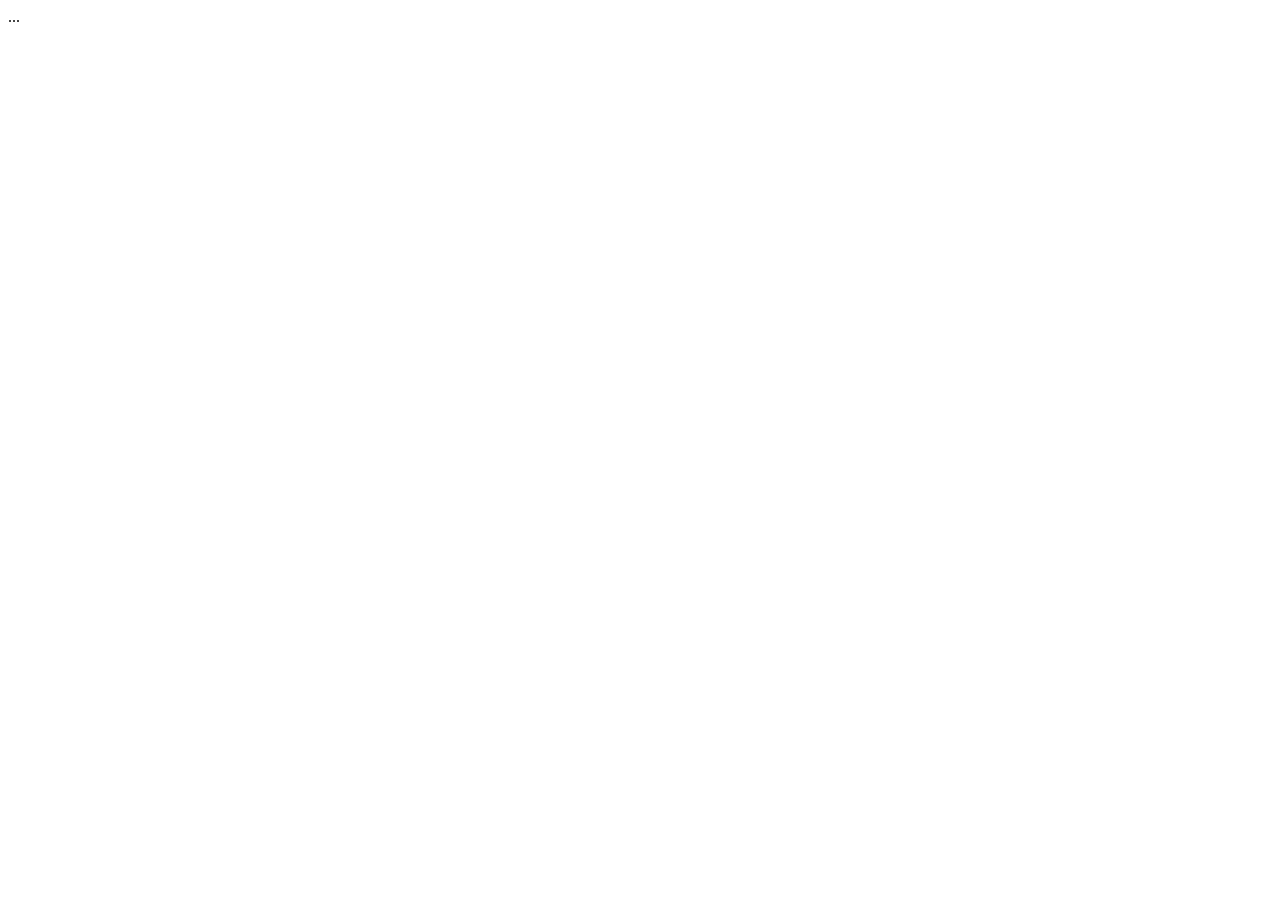
==== commit d0b571ce: "Update index.html" ====
--- a/index.html
+++ b/index.html
@@ -5,512 +5,27 @@
     <meta name="viewport" content="width=device-width, initial-scale=1.0">
     <title>SParks 的书架</title>
     <style>
-        * {
-            margin: 0;
-            padding: 0;
-            box-sizing: border-box;
-            font-family: -apple-system, BlinkMacSystemFont, "Segoe UI", Roboto, "Helvetica Neue", Arial, sans-serif;
-            transition: all 0.3s ease;
-        }
-
-        body {
-            background-color: #6b7b76;
-            background-image: repeating-linear-gradient(0deg, rgba(255,255,255,0.03) 0px, rgba(255,255,255,0.03) 1px, transparent 1px, transparent 4px);
-            color: #ffffff;
-            padding: 20px;
-        }
-
-        body.light {
-            background-color: #f0ebe5;
-            background-image: repeating-linear-gradient(0deg, rgba(0,0,0,0.02) 0px, rgba(0,0,0,0.02) 1px, transparent 1px, transparent 4px);
-            color: #333333;
-        }
-
-        .sticky-top {
-            position: sticky;
-            top: 0;
-            z-index: 100;
-            background-color: inherit;
-            backdrop-filter: blur(4px);
-            border-radius: 8px;
-            margin-bottom: 20px;
-        }
-
-        .header {
-            display: flex;
-            justify-content: space-between;
-            align-items: center;
-            padding: 10px 20px;
-            background-color: rgba(0, 0, 0, 0.2);
-            border-radius: 8px;
-            margin-bottom: 0;
-        }
-        body.light .header {
-            background-color: rgba(255, 255, 255, 0.7);
-        }
-
-        .header-title {
-            font-size: 20px;
-            font-weight: 500;
-            cursor: pointer;
-        }
-        .header-nav {
-            display: flex;
-            gap: 20px;
-            align-items: center;
-        }
-        .header-nav a {
-            color: #fff;
-            text-decoration: none;
-            font-size: 14px;
-        }
-        body.light .header-nav a {
-            color: #333;
-        }
-        .header-nav a:first-child {
-            color: #ff6b35;
-            font-weight: 500;
-        }
-
-        .quote {
-            text-align: center;
-            margin: 20px 0 10px 0;
-        }
-        .quote-text {
-            font-size: 28px;
-            font-weight: 300;
-            margin-bottom: 10px;
-        }
-        .quote-author {
-            font-size: 14px;
-            color: #e0e0e0;
-        }
-        body.light .quote-author {
-            color: #666;
-        }
-
-        .search-bar {
-            display: flex;
-            justify-content: center;
-            align-items: center;
-            gap: 8px;
-            margin-bottom: 20px;
-        }
-        .search-input {
-            width: 500px;
-            padding: 10px 15px;
-            border: none;
-            border-radius: 4px 0 0 4px;
-            background-color: rgba(0, 0, 0, 0.2);
-            color: #fff;
-            font-size: 14px;
-        }
-        body.light .search-input {
-            background-color: rgba(255, 255, 255, 0.7);
-            color: #333;
-        }
-        .search-input::placeholder {
-            color: #ccc;
-        }
-        .search-btn {
-            padding: 10px 20px;
-            border: none;
-            border-radius: 0 4px 4px 0;
-            background-color: #ffffff;
-            color: #333333;
-            font-size: 14px;
-            cursor: pointer;
-        }
-        .search-dropdown {
-            padding: 10px 10px;
-            background-color: rgba(0, 0, 0, 0.2);
-            border-radius: 4px 0 0 4px;
-            font-size: 14px;
-            display: flex;
-            align-items: center;
-            gap: 4px;
-        }
-        body.light .search-dropdown {
-            background-color: rgba(255, 255, 255, 0.7);
-        }
-
-        .hot-tags {
-            display: flex;
-            flex-wrap: wrap;
-            justify-content: center;
-            gap: 8px;
-            margin-bottom: 40px;
-        }
-        .tag {
-            padding: 4px 10px;
-            background-color: rgba(0, 0, 0, 0.2);
-            border-radius: 4px;
-            font-size: 12px;
-            color: #fff;
-            cursor: pointer;
-        }
-        body.light .tag {
-            background-color: rgba(255, 255, 255, 0.7);
-            color: #555;
-        }
-        .tag.active {
-            background-color: #ff6b35 !important;
-            color: #fff !important;
-        }
-
-        .section {
-            margin-bottom: 40px;
-        }
-        .section-header {
-            display: flex;
-            justify-content: space-between;
-            align-items: center;
-            margin-bottom: 20px;
-        }
-        .section-title {
-            padding: 6px 12px;
-            background-color: #ff6b35;
-            color: #ffffff;
-            border-radius: 4px;
-            font-size: 14px;
-            font-weight: 500;
-            display: inline-block;
-        }
-        .section-more {
-            font-size: 12px;
-            color: #fff;
-            text-decoration: none;
-        }
-        body.light .section-more {
-            color: #555;
-        }
-
-        .book-list {
-            display: flex;
-            gap: 20px;
-            overflow-x: auto;
-            padding-bottom: 10px;
-        }
-        .book-item {
-            width: 160px;
-            flex-shrink: 0;
-        }
-        .book-cover {
-            width: 100%;
-            height: 220px;
-            background-color: rgba(0, 0, 0, 0.3);
-            border-radius: 4px;
-            margin-bottom: 8px;
-            object-fit: cover;
-        }
-        body.light .book-cover {
-            background-color: #eee;
-        }
-        .book-title {
-            font-size: 13px;
-            color: #fff;
-            margin-bottom: 4px;
-            line-height: 1.4;
-            text-decoration: none;
-            display: block;
-        }
-        body.light .book-title {
-            color: #333;
-        }
-        .book-author {
-            font-size: 11px;
-            color: #e0e0e0;
-        }
-        body.light .book-author {
-            color: #666;
-        }
-
-        .plan-block {
-            background-color: rgba(0,0,0,0.1);
-            border-radius: 8px;
-            padding: 12px;
-            margin-bottom: 20px;
-            font-size: 14px;
-        }
-        body.light .plan-block {
-            background-color: rgba(255,255,255,0.6);
-        }
-
-        /* 学习清单 - 响应式多列布局 + 自动序号 */
-        .study-list {
-            list-style: none;
-            margin: 0;
-            padding: 0;
-            display: grid;
-            grid-template-columns: repeat(4, 1fr);
-            gap: 10px 20px;
-            counter-reset: item-counter;
-        }
-        .study-list li {
-            display: flex;
-            align-items: baseline;
-            gap: 8px;
-            counter-increment: item-counter;
-            line-height: 1.5;
-            font-size: 13px;
-        }
-        .study-list li::before {
-            content: counter(item-counter) ".";
-            font-weight: 500;
-            color: #ff6b35;
-            min-width: 24px;
-            flex-shrink: 0;
-        }
-        .study-list input[type="checkbox"] {
-            flex-shrink: 0;
-            margin: 0;
-            cursor: pointer;
-            width: 16px;
-            height: 16px;
-        }
-        .study-list a {
-            color: inherit;
-            text-decoration: none;
-            border-bottom: 1px dashed currentColor;
-            word-break: break-word;
-        }
-        body.light .study-list a {
-            color: #333;
-        }
-        .study-list a:hover {
-            color: #ff6b35;
-            border-bottom-color: #ff6b35;
-        }
-
-        /* 平板两列 */
-        @media (max-width: 900px) {
-            .study-list {
-                grid-template-columns: repeat(2, 1fr);
-            }
-        }
-        /* 手机一列 */
-        @media (max-width: 600px) {
-            .study-list {
-                grid-template-columns: 1fr;
-            }
-        }
-
-        .sub-section {
-            margin-top: 20px;
-        }
-        .sub-section .section-title {
-            margin-bottom: 12px;
-        }
-
-        .theme-toggle {
-            cursor: pointer;
-            font-size: 16px;
-            margin-left: 10px;
-        }
+        /* 样式与原 index.html 完全相同，此处省略以节省篇幅，实际请使用之前完整的样式 */
+        /* 注意：.book-list 需改为 flex-wrap: wrap; 实现换行 */
+        .book-list { display: flex; flex-wrap: wrap; gap: 20px; justify-content: flex-start; }
+        .book-item { width: 160px; margin-bottom: 20px; }
+        /* 其他样式不变 */
     </style>
 </head>
 <body>
-    <div class="sticky-top">
-        <div class="header">
-            <div class="header-title" id="homeLink">SParks 的书架</div>
-            <div class="header-nav">
-                <a href="#">搜书</a>
-                <a href="category.html">分类</a>
-                <a href="about.html">关于</a>
-                <span class="theme-toggle">☀️</span>
-            </div>
-        </div>
-        <div class="quote">
-            <div class="quote-text">黑发不知勤学早，白发方悔读书迟。</div>
-            <div class="quote-author">- 颜真卿</div>
-        </div>
-        <div class="search-bar">
-            <div class="search-dropdown">
-                <span>🔍</span>
-                <span>搜书</span>
-                <span>▼</span>
-            </div>
-            <input type="text" class="search-input" placeholder="输入关键词搜索">
-            <button class="search-btn">搜索</button>
-        </div>
-    </div>
-
-    <div class="hot-tags" id="regularFilterTags"></div>
-
-    <div class="section">
-        <div class="section-header">
-            <div class="section-title">常规笔记</div>
-            <a href="category.html?category=notes" class="section-more">查看更多 ></a>
-        </div>
-        <div id="notesContainer" class="book-list"></div>
-    </div>
-
-    <div class="section">
-        <div class="section-header">
-            <div class="section-title">常规资源</div>
-            <a href="category.html?category=resources" class="section-more">查看更多 ></a>
-        </div>
-        <div id="resourcesContainer" class="book-list"></div>
-    </div>
-
-    <div class="hot-tags" id="drawingFilterTags"></div>
-
-    <div class="section">
-        <div class="sub-section">
-            <div class="section-header">
-                <div class="section-title">正规计划</div>
-                <a href="category.html?category=regularPlan" class="section-more">查看更多 ></a>
-            </div>
-            <div class="plan-block">
-                <ul class="study-list" id="regularPlanChecklist">
-                    <li><input type="checkbox"> <a href="https://www.kdocs.cn/l/cvbI27HiV5tm" target="_blank">素描的诀窍</a></li>
-                    <li><input type="checkbox"> <a href="https://www.kdocs.cn/l/cmBe1AuHCnbp" target="_blank">如何看如何画</a></li>
-                    <li><input type="checkbox"> <a href="https://www.kdocs.cn/l/cmBe1AuHCnbp" target="_blank">铅笔的乐趣</a></li>
-                    <li><input type="checkbox"> <a href="https://www.kdocs.cn/l/cetP1BFSqHHf" target="_blank">美国绘画透视</a></li>
-                    <li><input type="checkbox"> <a href="https://www.kdocs.cn/l/cmBe1AuHCnbp" target="_blank">西方学院派素描</a></li>
-                    <li><input type="checkbox"> <a href="https://www.kdocs.cn/l/chMQkeFyDMph" target="_blank">巴格尔素描</a></li>
-                    <li><input type="checkbox"> <a href="https://www.kdocs.cn/l/chZA2ITJ4PeI" target="_blank">艺用解剖学</a></li>
-                    <li><input type="checkbox"> <a href="https://www.kdocs.cn/l/cc04nKnYYzS2" target="_blank">向大师学绘画</a></li>
-                    <li><input type="checkbox"> <a href="https://www.kdocs.cn/l/ccK6Fo5OeXFs" target="_blank">美国人物速写基础教程</a></li>
-                    <li><input type="checkbox"> <a href="https://b23.tv/jzmwdXY" target="_blank">Glenn Vilppu超详细人体结构素描</a></li>
-                    <li><input type="checkbox"> <a href="https://www.kdocs.cn/l/cqvjKbDHjiGn" target="_blank">人体绘画设计与创造</a></li>
-                    <li><input type="checkbox"> <a href="https://www.kdocs.cn/l/chZ6e4sZeodS" target="_blank">迪士尼黄金圣典1</a></li>
-                    <li><input type="checkbox"> <a href="https://www.kdocs.cn/l/chAm5pDXm03w" target="_blank">原动画基础教程</a></li>
-                    <li><input type="checkbox"> <a href="https://www.kdocs.cn/l/crlxpqY0kzro" target="_blank">世界绘画经典教程动物素描</a></li>
-                    <li><input type="checkbox"> <a href="https://www.kdocs.cn/l/cgzOwY6PmTp7" target="_blank">世界绘画经典教程风景素描</a></li>
-                    <li><input type="checkbox"> <a href="https://www.kdocs.cn/l/cjHJjmGGR8Ta" target="_blank">铅笔风景画技法</a></li>
-                    <li><input type="checkbox"> <a href="https://b23.tv/Ub1OC3V" target="_blank">皮克斯</a></li>
-                    <li><input type="checkbox"> <a href="https://www.kdocs.cn/l/cgGb3QOTgFuS" target="_blank">水彩基础</a></li>
-                    <li><input type="checkbox"> <a href="https://www.kdocs.cn/l/cczr4LWmIXXd" target="_blank">看示范学水彩</a></li>
-                    <li><input type="checkbox"> <a href="https://www.kdocs.cn/l/cdfZ8rHQwvmy" target="_blank">50种狗的绘画方法</a></li>
-                    <li><input type="checkbox"> <a href="https://www.kdocs.cn/l/ckYeqol5jylT" target="_blank">迪士尼黄金圣典</a></li>
-                    <li><input type="checkbox"> <a href="https://www.kdocs.cn/l/cfe4KJnuSwLC" target="_blank">黄金时代插画课</a></li>
-                </ul>
-            </div>
-            <div id="regularPlanContainer" class="book-list"></div>
-        </div>
-        <div class="sub-section">
-            <div class="section-header">
-                <div class="section-title">辅修课程</div>
-                <a href="category.html?category=minorCourses" class="section-more">查看更多 ></a>
-            </div>
-            <div id="minorCoursesContainer" class="book-list"></div>
-        </div>
-    </div>
-
+    <!-- 固定顶部区域、筛选标签等 HTML 结构保持不变，请参考之前的完整版本 -->
+    ...
     <script src="data.js"></script>
     <script>
         (function() {
-            if (!window.SITE_DATA) {
-                console.error('数据文件未加载');
-                return;
-            }
+            if (!window.SITE_DATA) { console.error('数据文件未加载'); return; }
             const data = window.SITE_DATA;
 
-            // ---------- 常规大类筛选（多选） ----------
+            // 常规大类筛选（不变，略）
             let regularActiveFilters = new Set();
+            // ... 常规部分的函数保持不变 ...
 
-            function getRegularTagOptions() {
-                const authors = new Set();
-                const genres = new Set();
-                const fields = new Set();
-                [...data.notes, ...data.resources].forEach(item => {
-                    if (item.author) authors.add(item.author);
-                    if (item.genre) genres.add(item.genre);
-                    if (item.field) fields.add(item.field);
-                });
-                return { authors: [...authors], genres: [...genres], fields: [...fields] };
-            }
-
-            function renderRegularFilters() {
-                const { authors, genres, fields } = getRegularTagOptions();
-                const container = document.getElementById('regularFilterTags');
-                if (!container) return;
-
-                let html = '';
-                if (authors.length) {
-                    html += `<div style="display: flex; flex-wrap: wrap; justify-content: center; gap: 8px; width: 100%; margin-bottom: 8px;">`;
-                    authors.forEach(author => {
-                        const filterId = `author|${author}`;
-                        const active = regularActiveFilters.has(filterId) ? 'active' : '';
-                        html += `<span class="tag ${active}" data-type="author" data-value="${author}">${author}</span>`;
-                    });
-                    html += `</div>`;
-                }
-                if (genres.length) {
-                    html += `<div style="display: flex; flex-wrap: wrap; justify-content: center; gap: 8px; width: 100%; margin-bottom: 8px;">`;
-                    genres.forEach(genre => {
-                        const filterId = `genre|${genre}`;
-                        const active = regularActiveFilters.has(filterId) ? 'active' : '';
-                        html += `<span class="tag ${active}" data-type="genre" data-value="${genre}">${genre}</span>`;
-                    });
-                    html += `</div>`;
-                }
-                if (fields.length) {
-                    html += `<div style="display: flex; flex-wrap: wrap; justify-content: center; gap: 8px; width: 100%;">`;
-                    fields.forEach(field => {
-                        const filterId = `field|${field}`;
-                        const active = regularActiveFilters.has(filterId) ? 'active' : '';
-                        html += `<span class="tag ${active}" data-type="field" data-value="${field}">${field}</span>`;
-                    });
-                    html += `</div>`;
-                }
-                container.innerHTML = html;
-
-                document.querySelectorAll('#regularFilterTags .tag').forEach(tag => {
-                    tag.addEventListener('click', (e) => {
-                        const type = tag.dataset.type;
-                        const value = tag.dataset.value;
-                        const filterId = `${type}|${value}`;
-                        if (regularActiveFilters.has(filterId)) {
-                            regularActiveFilters.delete(filterId);
-                        } else {
-                            regularActiveFilters.add(filterId);
-                        }
-                        renderRegularFilters();
-                        renderRegularContent();
-                    });
-                });
-            }
-
-            function filterRegularItems(items) {
-                if (regularActiveFilters.size === 0) return items;
-                return items.filter(item => {
-                    for (let filterId of regularActiveFilters) {
-                        const [type, value] = filterId.split('|');
-                        if (type === 'author' && item.author !== value) return false;
-                        if (type === 'genre' && item.genre !== value) return false;
-                        if (type === 'field' && item.field !== value) return false;
-                    }
-                    return true;
-                });
-            }
-
-            function renderRegularContent() {
-                const filteredNotes = filterRegularItems(data.notes);
-                const filteredResources = filterRegularItems(data.resources);
-                const defaultCover = 'https://p1.ssl.qhimg.com/t01d4a0a0e0a8a8a8a8.jpg';
-
-                const notesHtml = filteredNotes.map(note => `
-                    <div class="book-item">
-                        <img class="book-cover" src="${note.cover || defaultCover}" alt="${note.title}">
-                        <a href="${note.link}" class="book-title">${note.title}</a>
-                        <div class="book-author">${note.author}</div>
-                    </div>
-                `).join('');
-                document.getElementById('notesContainer').innerHTML = notesHtml || '<div>暂无笔记</div>';
-
-                const resourcesHtml = filteredResources.map(res => `
-                    <div class="book-item">
-                        <img class="book-cover" src="${res.cover || defaultCover}" alt="${res.title}">
-                        <a href="${res.link}" target="_blank" class="book-title">${res.title}</a>
-                        <div class="book-author">${res.author}</div>
-                    </div>
-                `).join('');
-                document.getElementById('resourcesContainer').innerHTML = resourcesHtml || '<div>暂无资源</div>';
-            }
-
-            // ---------- 画画大类筛选（多选） ----------
+            // ---------- 画画大类筛选（增加作者） ----------
             let drawingActiveFilters = new Set();
 
             function getAllDrawingItems() {
@@ -518,10 +33,12 @@
             }
 
             function getDrawingTagOptions() {
+                const authors = new Set();
                 const types = new Set();
                 const specialties = new Set();
                 const allItems = getAllDrawingItems();
                 allItems.forEach(item => {
+                    if (item.author) authors.add(item.author);
                     let type = item.type || '书';
                     types.add(type);
                     let specialty = '';
@@ -530,17 +47,29 @@
                     else specialty = item.title.split(/\s+/)[0] || '基础';
                     specialties.add(specialty);
                 });
+                // 确保至少有一个默认
                 if (types.size === 0) types.add('书');
                 if (specialties.size === 0) specialties.add('基础');
-                return { types: [...types], specialties: [...specialties] };
+                return { authors: [...authors], types: [...types], specialties: [...specialties] };
             }
 
             function renderDrawingFilters() {
-                const { types, specialties } = getDrawingTagOptions();
+                const { authors, types, specialties } = getDrawingTagOptions();
                 const container = document.getElementById('drawingFilterTags');
                 if (!container) return;
 
                 let html = '';
+                // 作者行
+                if (authors.length) {
+                    html += `<div style="display: flex; flex-wrap: wrap; justify-content: center; gap: 8px; width: 100%; margin-bottom: 8px;">`;
+                    authors.forEach(author => {
+                        const filterId = `author|${author}`;
+                        const active = drawingActiveFilters.has(filterId) ? 'active' : '';
+                        html += `<span class="tag ${active}" data-type="author" data-value="${author}">${author}</span>`;
+                    });
+                    html += `</div>`;
+                }
+                // 类型行
                 if (types.length) {
                     html += `<div style="display: flex; flex-wrap: wrap; justify-content: center; gap: 8px; width: 100%; margin-bottom: 8px;">`;
                     types.forEach(type => {
@@ -550,6 +79,7 @@
                     });
                     html += `</div>`;
                 }
+                // 专项行
                 if (specialties.length) {
                     html += `<div style="display: flex; flex-wrap: wrap; justify-content: center; gap: 8px; width: 100%;">`;
                     specialties.forEach(specialty => {
@@ -582,7 +112,9 @@
                 return items.filter(item => {
                     for (let filterId of drawingActiveFilters) {
                         const [type, value] = filterId.split('|');
-                        if (type === 'type') {
+                        if (type === 'author') {
+                            if (item.author !== value) return false;
+                        } else if (type === 'type') {
                             const itemType = item.type || '书';
                             if (itemType !== value) return false;
                         } else if (type === 'specialty') {
@@ -623,30 +155,13 @@
                 document.getElementById('minorCoursesContainer').innerHTML = minorHtml || '<div>暂无内容</div>';
             }
 
+            // 初始化常规部分（略）
             renderRegularFilters();
             renderRegularContent();
             renderDrawingFilters();
             renderDrawingContent();
 
-            // 主题切换
-            const toggle = document.querySelector('.theme-toggle');
-            const savedTheme = localStorage.getItem('theme');
-            if (savedTheme === 'light') {
-                document.body.classList.add('light');
-                toggle.textContent = '🌙';
-            } else {
-                document.body.classList.remove('light');
-                toggle.textContent = '☀️';
-            }
-            toggle.addEventListener('click', () => {
-                const isLight = document.body.classList.toggle('light');
-                localStorage.setItem('theme', isLight ? 'light' : 'dark');
-                toggle.textContent = isLight ? '🌙' : '☀️';
-            });
-
-            document.getElementById('homeLink').addEventListener('click', () => {
-                window.location.href = 'index.html';
-            });
+            // 主题切换等保持不变...
         })();
     </script>
 </body>
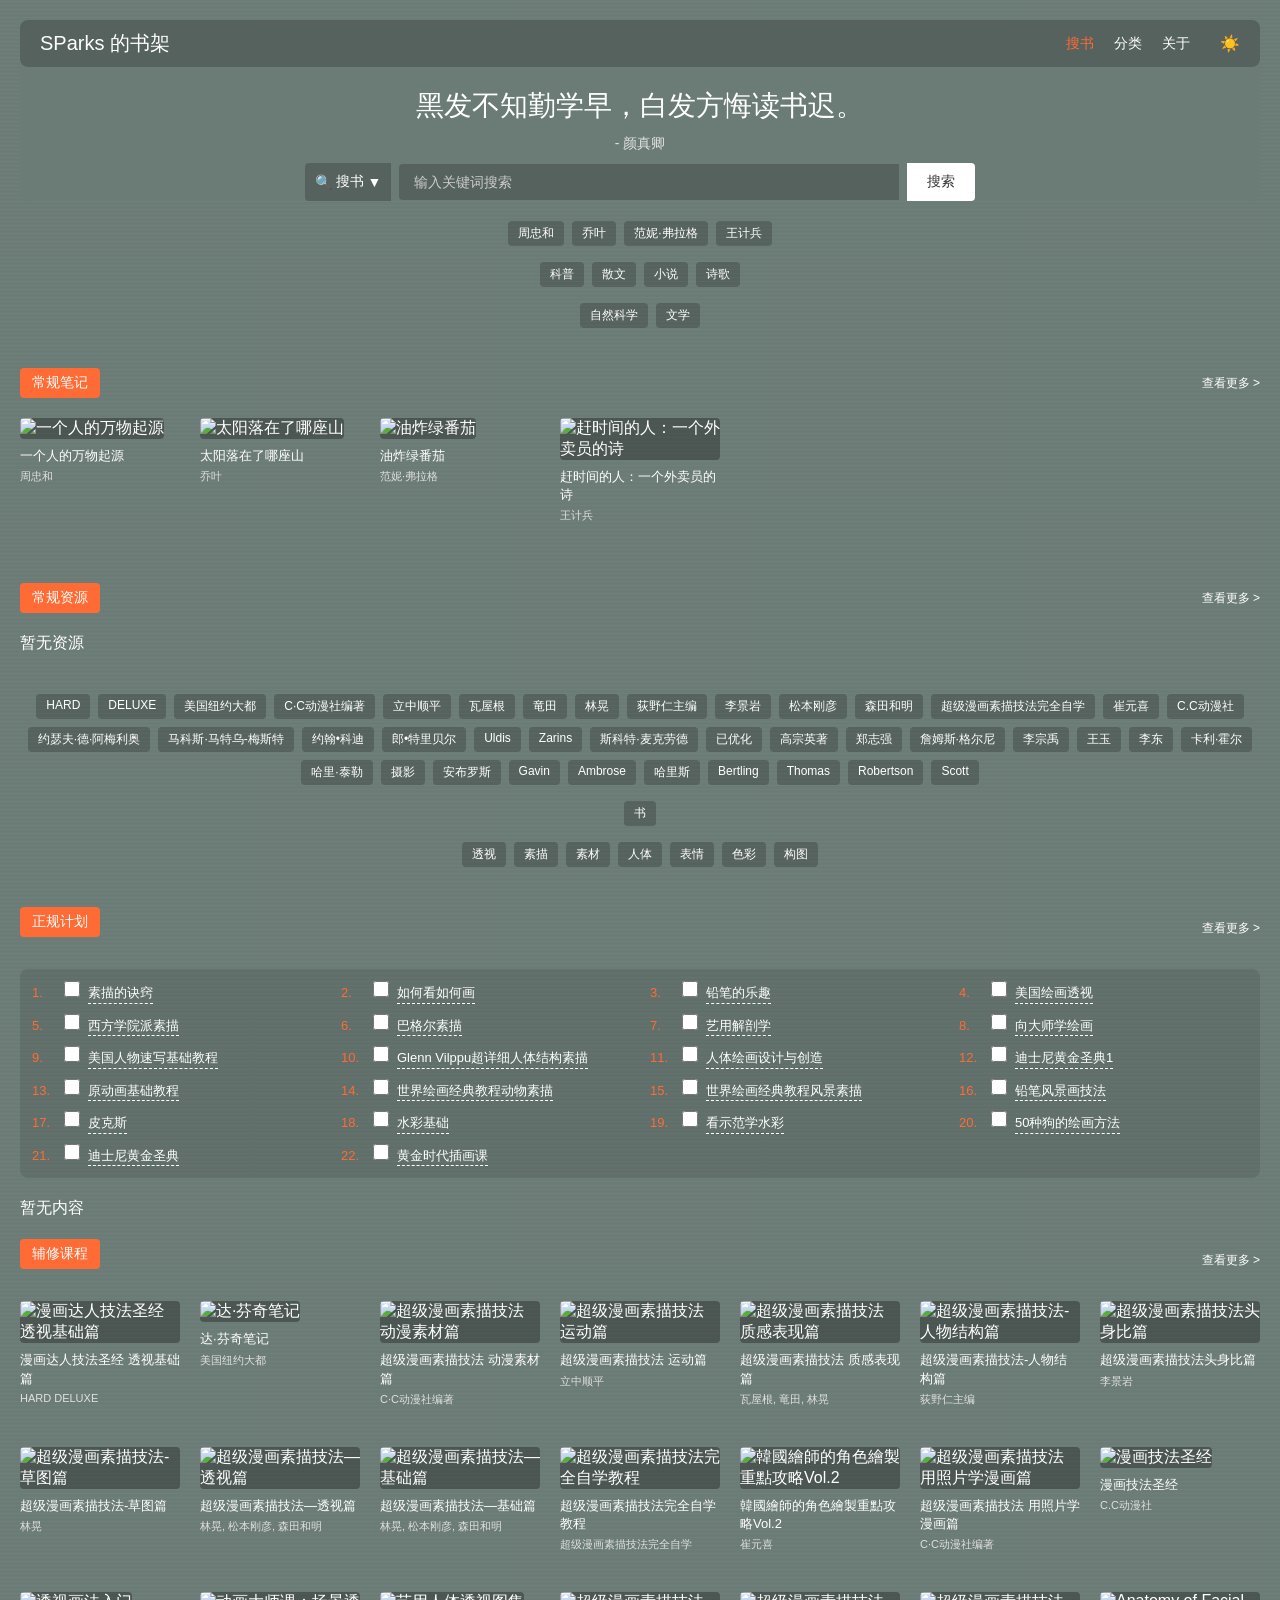
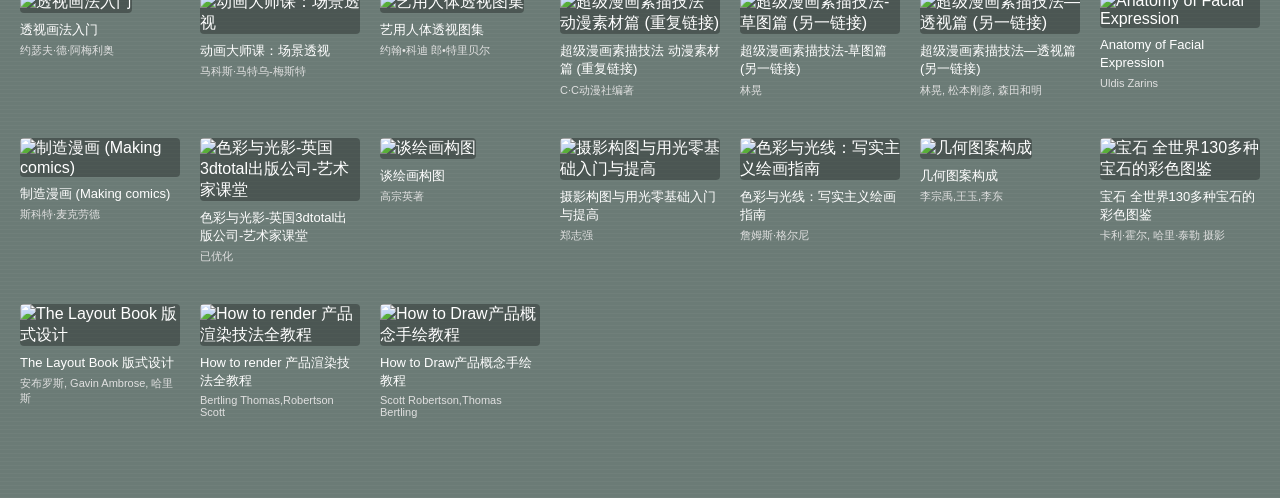
==== commit 49f7b0f3: "Update index.html" ====
--- a/index.html
+++ b/index.html
@@ -5,27 +5,465 @@
     <meta name="viewport" content="width=device-width, initial-scale=1.0">
     <title>SParks 的书架</title>
     <style>
-        /* 样式与原 index.html 完全相同，此处省略以节省篇幅，实际请使用之前完整的样式 */
-        /* 注意：.book-list 需改为 flex-wrap: wrap; 实现换行 */
-        .book-list { display: flex; flex-wrap: wrap; gap: 20px; justify-content: flex-start; }
-        .book-item { width: 160px; margin-bottom: 20px; }
-        /* 其他样式不变 */
+        * {
+            margin: 0;
+            padding: 0;
+            box-sizing: border-box;
+            font-family: -apple-system, BlinkMacSystemFont, "Segoe UI", Roboto, "Helvetica Neue", Arial, sans-serif;
+            transition: all 0.3s ease;
+        }
+        body {
+            background-color: #6b7b76;
+            background-image: repeating-linear-gradient(0deg, rgba(255,255,255,0.03) 0px, rgba(255,255,255,0.03) 1px, transparent 1px, transparent 4px);
+            color: #ffffff;
+            padding: 20px;
+        }
+        body.light {
+            background-color: #f0ebe5;
+            background-image: repeating-linear-gradient(0deg, rgba(0,0,0,0.02) 0px, rgba(0,0,0,0.02) 1px, transparent 1px, transparent 4px);
+            color: #333333;
+        }
+        .sticky-top {
+            position: sticky;
+            top: 0;
+            z-index: 100;
+            background-color: inherit;
+            backdrop-filter: blur(4px);
+            border-radius: 8px;
+            margin-bottom: 20px;
+        }
+        .header {
+            display: flex;
+            justify-content: space-between;
+            align-items: center;
+            padding: 10px 20px;
+            background-color: rgba(0, 0, 0, 0.2);
+            border-radius: 8px;
+            margin-bottom: 0;
+        }
+        body.light .header {
+            background-color: rgba(255, 255, 255, 0.7);
+        }
+        .header-title {
+            font-size: 20px;
+            font-weight: 500;
+            cursor: pointer;
+        }
+        .header-nav {
+            display: flex;
+            gap: 20px;
+            align-items: center;
+        }
+        .header-nav a {
+            color: #fff;
+            text-decoration: none;
+            font-size: 14px;
+        }
+        body.light .header-nav a {
+            color: #333;
+        }
+        .header-nav a:first-child {
+            color: #ff6b35;
+            font-weight: 500;
+        }
+        .quote {
+            text-align: center;
+            margin: 20px 0 10px 0;
+        }
+        .quote-text {
+            font-size: 28px;
+            font-weight: 300;
+            margin-bottom: 10px;
+        }
+        .quote-author {
+            font-size: 14px;
+            color: #e0e0e0;
+        }
+        body.light .quote-author {
+            color: #666;
+        }
+        .search-bar {
+            display: flex;
+            justify-content: center;
+            align-items: center;
+            gap: 8px;
+            margin-bottom: 20px;
+        }
+        .search-input {
+            width: 500px;
+            padding: 10px 15px;
+            border: none;
+            border-radius: 4px 0 0 4px;
+            background-color: rgba(0, 0, 0, 0.2);
+            color: #fff;
+            font-size: 14px;
+        }
+        body.light .search-input {
+            background-color: rgba(255, 255, 255, 0.7);
+            color: #333;
+        }
+        .search-input::placeholder {
+            color: #ccc;
+        }
+        .search-btn {
+            padding: 10px 20px;
+            border: none;
+            border-radius: 0 4px 4px 0;
+            background-color: #ffffff;
+            color: #333333;
+            font-size: 14px;
+            cursor: pointer;
+        }
+        .search-dropdown {
+            padding: 10px 10px;
+            background-color: rgba(0, 0, 0, 0.2);
+            border-radius: 4px 0 0 4px;
+            font-size: 14px;
+            display: flex;
+            align-items: center;
+            gap: 4px;
+        }
+        body.light .search-dropdown {
+            background-color: rgba(255, 255, 255, 0.7);
+        }
+        .hot-tags {
+            display: flex;
+            flex-wrap: wrap;
+            justify-content: center;
+            gap: 8px;
+            margin-bottom: 40px;
+        }
+        .tag {
+            padding: 4px 10px;
+            background-color: rgba(0, 0, 0, 0.2);
+            border-radius: 4px;
+            font-size: 12px;
+            color: #fff;
+            cursor: pointer;
+        }
+        body.light .tag {
+            background-color: rgba(255, 255, 255, 0.7);
+            color: #555;
+        }
+        .tag.active {
+            background-color: #ff6b35 !important;
+            color: #fff !important;
+        }
+        .section {
+            margin-bottom: 40px;
+        }
+        .section-header {
+            display: flex;
+            justify-content: space-between;
+            align-items: center;
+            margin-bottom: 20px;
+        }
+        .section-title {
+            padding: 6px 12px;
+            background-color: #ff6b35;
+            color: #ffffff;
+            border-radius: 4px;
+            font-size: 14px;
+            font-weight: 500;
+            display: inline-block;
+        }
+        .section-more {
+            font-size: 12px;
+            color: #fff;
+            text-decoration: none;
+        }
+        body.light .section-more {
+            color: #555;
+        }
+        .book-list {
+            display: flex;
+            flex-wrap: wrap;
+            gap: 20px;
+            justify-content: flex-start;
+        }
+        .book-item {
+            width: 160px;
+            margin-bottom: 20px;
+        }
+        .book-cover {
+            width: 100%;
+            height: 220px;
+            background-color: rgba(0, 0, 0, 0.3);
+            border-radius: 4px;
+            margin-bottom: 8px;
+            object-fit: cover;
+        }
+        body.light .book-cover {
+            background-color: #eee;
+        }
+        .book-title {
+            font-size: 13px;
+            color: #fff;
+            margin-bottom: 4px;
+            line-height: 1.4;
+            text-decoration: none;
+            display: block;
+        }
+        body.light .book-title {
+            color: #333;
+        }
+        .book-author {
+            font-size: 11px;
+            color: #e0e0e0;
+        }
+        body.light .book-author {
+            color: #666;
+        }
+        .plan-block {
+            background-color: rgba(0,0,0,0.1);
+            border-radius: 8px;
+            padding: 12px;
+            margin-bottom: 20px;
+            font-size: 14px;
+        }
+        body.light .plan-block {
+            background-color: rgba(255,255,255,0.6);
+        }
+        .study-list {
+            list-style: none;
+            margin: 0;
+            padding: 0;
+            display: grid;
+            grid-template-columns: repeat(4, 1fr);
+            gap: 10px 20px;
+            counter-reset: item-counter;
+        }
+        .study-list li {
+            display: flex;
+            align-items: baseline;
+            gap: 8px;
+            counter-increment: item-counter;
+            line-height: 1.5;
+            font-size: 13px;
+        }
+        .study-list li::before {
+            content: counter(item-counter) ".";
+            font-weight: 500;
+            color: #ff6b35;
+            min-width: 24px;
+            flex-shrink: 0;
+        }
+        .study-list input[type="checkbox"] {
+            flex-shrink: 0;
+            margin: 0;
+            cursor: pointer;
+            width: 16px;
+            height: 16px;
+        }
+        .study-list a {
+            color: inherit;
+            text-decoration: none;
+            border-bottom: 1px dashed currentColor;
+            word-break: break-word;
+        }
+        body.light .study-list a {
+            color: #333;
+        }
+        .study-list a:hover {
+            color: #ff6b35;
+            border-bottom-color: #ff6b35;
+        }
+        @media (max-width: 900px) {
+            .study-list { grid-template-columns: repeat(2, 1fr); }
+        }
+        @media (max-width: 600px) {
+            .study-list { grid-template-columns: 1fr; }
+        }
+        .sub-section {
+            margin-top: 20px;
+        }
+        .sub-section .section-title {
+            margin-bottom: 12px;
+        }
+        .theme-toggle {
+            cursor: pointer;
+            font-size: 16px;
+            margin-left: 10px;
+        }
     </style>
 </head>
 <body>
-    <!-- 固定顶部区域、筛选标签等 HTML 结构保持不变，请参考之前的完整版本 -->
-    ...
+    <div class="sticky-top">
+        <div class="header">
+            <div class="header-title" id="homeLink">SParks 的书架</div>
+            <div class="header-nav">
+                <a href="#">搜书</a>
+                <a href="category.html">分类</a>
+                <a href="about.html">关于</a>
+                <span class="theme-toggle">☀️</span>
+            </div>
+        </div>
+        <div class="quote">
+            <div class="quote-text">黑发不知勤学早，白发方悔读书迟。</div>
+            <div class="quote-author">- 颜真卿</div>
+        </div>
+        <div class="search-bar">
+            <div class="search-dropdown">
+                <span>🔍</span>
+                <span>搜书</span>
+                <span>▼</span>
+            </div>
+            <input type="text" class="search-input" placeholder="输入关键词搜索">
+            <button class="search-btn">搜索</button>
+        </div>
+    </div>
+
+    <div class="hot-tags" id="regularFilterTags"></div>
+
+    <div class="section">
+        <div class="section-header">
+            <div class="section-title">常规笔记</div>
+            <a href="category.html?category=notes" class="section-more">查看更多 ></a>
+        </div>
+        <div id="notesContainer" class="book-list"></div>
+    </div>
+
+    <div class="section">
+        <div class="section-header">
+            <div class="section-title">常规资源</div>
+            <a href="category.html?category=resources" class="section-more">查看更多 ></a>
+        </div>
+        <div id="resourcesContainer" class="book-list"></div>
+    </div>
+
+    <div class="hot-tags" id="drawingFilterTags"></div>
+
+    <div class="section">
+        <div class="sub-section">
+            <div class="section-header">
+                <div class="section-title">正规计划</div>
+                <a href="category.html?category=regularPlan" class="section-more">查看更多 ></a>
+            </div>
+            <div class="plan-block">
+                <ul class="study-list" id="regularPlanChecklist">
+                    <li><input type="checkbox"> <a href="https://www.kdocs.cn/l/cvbI27HiV5tm" target="_blank">素描的诀窍</a></li>
+                    <li><input type="checkbox"> <a href="https://www.kdocs.cn/l/cmBe1AuHCnbp" target="_blank">如何看如何画</a></li>
+                    <li><input type="checkbox"> <a href="https://www.kdocs.cn/l/cmBe1AuHCnbp" target="_blank">铅笔的乐趣</a></li>
+                    <li><input type="checkbox"> <a href="https://www.kdocs.cn/l/cetP1BFSqHHf" target="_blank">美国绘画透视</a></li>
+                    <li><input type="checkbox"> <a href="https://www.kdocs.cn/l/cmBe1AuHCnbp" target="_blank">西方学院派素描</a></li>
+                    <li><input type="checkbox"> <a href="https://www.kdocs.cn/l/chMQkeFyDMph" target="_blank">巴格尔素描</a></li>
+                    <li><input type="checkbox"> <a href="https://www.kdocs.cn/l/chZA2ITJ4PeI" target="_blank">艺用解剖学</a></li>
+                    <li><input type="checkbox"> <a href="https://www.kdocs.cn/l/cc04nKnYYzS2" target="_blank">向大师学绘画</a></li>
+                    <li><input type="checkbox"> <a href="https://www.kdocs.cn/l/ccK6Fo5OeXFs" target="_blank">美国人物速写基础教程</a></li>
+                    <li><input type="checkbox"> <a href="https://b23.tv/jzmwdXY" target="_blank">Glenn Vilppu超详细人体结构素描</a></li>
+                    <li><input type="checkbox"> <a href="https://www.kdocs.cn/l/cqvjKbDHjiGn" target="_blank">人体绘画设计与创造</a></li>
+                    <li><input type="checkbox"> <a href="https://www.kdocs.cn/l/chZ6e4sZeodS" target="_blank">迪士尼黄金圣典1</a></li>
+                    <li><input type="checkbox"> <a href="https://www.kdocs.cn/l/chAm5pDXm03w" target="_blank">原动画基础教程</a></li>
+                    <li><input type="checkbox"> <a href="https://www.kdocs.cn/l/crlxpqY0kzro" target="_blank">世界绘画经典教程动物素描</a></li>
+                    <li><input type="checkbox"> <a href="https://www.kdocs.cn/l/cgzOwY6PmTp7" target="_blank">世界绘画经典教程风景素描</a></li>
+                    <li><input type="checkbox"> <a href="https://www.kdocs.cn/l/cjHJjmGGR8Ta" target="_blank">铅笔风景画技法</a></li>
+                    <li><input type="checkbox"> <a href="https://b23.tv/Ub1OC3V" target="_blank">皮克斯</a></li>
+                    <li><input type="checkbox"> <a href="https://www.kdocs.cn/l/cgGb3QOTgFuS" target="_blank">水彩基础</a></li>
+                    <li><input type="checkbox"> <a href="https://www.kdocs.cn/l/cczr4LWmIXXd" target="_blank">看示范学水彩</a></li>
+                    <li><input type="checkbox"> <a href="https://www.kdocs.cn/l/cdfZ8rHQwvmy" target="_blank">50种狗的绘画方法</a></li>
+                    <li><input type="checkbox"> <a href="https://www.kdocs.cn/l/ckYeqol5jylT" target="_blank">迪士尼黄金圣典</a></li>
+                    <li><input type="checkbox"> <a href="https://www.kdocs.cn/l/cfe4KJnuSwLC" target="_blank">黄金时代插画课</a></li>
+                </ul>
+            </div>
+            <div id="regularPlanContainer" class="book-list"></div>
+        </div>
+        <div class="sub-section">
+            <div class="section-header">
+                <div class="section-title">辅修课程</div>
+                <a href="category.html?category=minorCourses" class="section-more">查看更多 ></a>
+            </div>
+            <div id="minorCoursesContainer" class="book-list"></div>
+        </div>
+    </div>
+
     <script src="data.js"></script>
     <script>
         (function() {
             if (!window.SITE_DATA) { console.error('数据文件未加载'); return; }
             const data = window.SITE_DATA;
 
-            // 常规大类筛选（不变，略）
+            // ---------- 常规大类筛选（多选） ----------
             let regularActiveFilters = new Set();
-            // ... 常规部分的函数保持不变 ...
-
-            // ---------- 画画大类筛选（增加作者） ----------
+
+            function getRegularTagOptions() {
+                const authors = new Set(), genres = new Set(), fields = new Set();
+                [...data.notes, ...data.resources].forEach(item => {
+                    if (item.author) authors.add(item.author);
+                    if (item.genre) genres.add(item.genre);
+                    if (item.field) fields.add(item.field);
+                });
+                return { authors: [...authors], genres: [...genres], fields: [...fields] };
+            }
+
+            function renderRegularFilters() {
+                const { authors, genres, fields } = getRegularTagOptions();
+                const container = document.getElementById('regularFilterTags');
+                if (!container) return;
+                let html = '';
+                if (authors.length) {
+                    html += `<div style="display: flex; flex-wrap: wrap; justify-content: center; gap: 8px; width: 100%; margin-bottom: 8px;">`;
+                    authors.forEach(author => {
+                        const filterId = `author|${author}`;
+                        const active = regularActiveFilters.has(filterId) ? 'active' : '';
+                        html += `<span class="tag ${active}" data-type="author" data-value="${author}">${author}</span>`;
+                    });
+                    html += `</div>`;
+                }
+                if (genres.length) {
+                    html += `<div style="display: flex; flex-wrap: wrap; justify-content: center; gap: 8px; width: 100%; margin-bottom: 8px;">`;
+                    genres.forEach(genre => {
+                        const filterId = `genre|${genre}`;
+                        const active = regularActiveFilters.has(filterId) ? 'active' : '';
+                        html += `<span class="tag ${active}" data-type="genre" data-value="${genre}">${genre}</span>`;
+                    });
+                    html += `</div>`;
+                }
+                if (fields.length) {
+                    html += `<div style="display: flex; flex-wrap: wrap; justify-content: center; gap: 8px; width: 100%;">`;
+                    fields.forEach(field => {
+                        const filterId = `field|${field}`;
+                        const active = regularActiveFilters.has(filterId) ? 'active' : '';
+                        html += `<span class="tag ${active}" data-type="field" data-value="${field}">${field}</span>`;
+                    });
+                    html += `</div>`;
+                }
+                container.innerHTML = html;
+                document.querySelectorAll('#regularFilterTags .tag').forEach(tag => {
+                    tag.addEventListener('click', (e) => {
+                        const type = tag.dataset.type, value = tag.dataset.value;
+                        const filterId = `${type}|${value}`;
+                        if (regularActiveFilters.has(filterId)) regularActiveFilters.delete(filterId);
+                        else regularActiveFilters.add(filterId);
+                        renderRegularFilters();
+                        renderRegularContent();
+                    });
+                });
+            }
+
+            function filterRegularItems(items) {
+                if (regularActiveFilters.size === 0) return items;
+                return items.filter(item => {
+                    for (let filterId of regularActiveFilters) {
+                        const [type, value] = filterId.split('|');
+                        if (type === 'author' && item.author !== value) return false;
+                        if (type === 'genre' && item.genre !== value) return false;
+                        if (type === 'field' && item.field !== value) return false;
+                    }
+                    return true;
+                });
+            }
+
+            function renderRegularContent() {
+                const filteredNotes = filterRegularItems(data.notes);
+                const filteredResources = filterRegularItems(data.resources);
+                const defaultCover = 'https://p1.ssl.qhimg.com/t01d4a0a0e0a8a8a8a8.jpg';
+                const notesHtml = filteredNotes.map(note => `<div class="book-item"><img class="book-cover" src="${note.cover || defaultCover}" alt="${note.title}"><a href="${note.link}" class="book-title">${note.title}</a><div class="book-author">${note.author}</div></div>`).join('');
+                document.getElementById('notesContainer').innerHTML = notesHtml || '<div>暂无笔记</div>';
+                const resourcesHtml = filteredResources.map(res => `<div class="book-item"><img class="book-cover" src="${res.cover || defaultCover}" alt="${res.title}"><a href="${res.link}" target="_blank" class="book-title">${res.title}</a><div class="book-author">${res.author}</div></div>`).join('');
+                document.getElementById('resourcesContainer').innerHTML = resourcesHtml || '<div>暂无资源</div>';
+            }
+
+            // ---------- 画画大类筛选（支持作者拆分） ----------
             let drawingActiveFilters = new Set();
 
             function getAllDrawingItems() {
@@ -33,23 +471,17 @@
             }
 
             function getDrawingTagOptions() {
-                const authors = new Set();
-                const types = new Set();
-                const specialties = new Set();
+                const authors = new Set(), types = new Set(), specialties = new Set();
                 const allItems = getAllDrawingItems();
                 allItems.forEach(item => {
-                    if (item.author) authors.add(item.author);
-                    let type = item.type || '书';
-                    types.add(type);
-                    let specialty = '';
-                    if (item.specialty) specialty = item.specialty;
-                    else if (item.tags && Array.isArray(item.tags) && item.tags.length) specialty = item.tags[0];
-                    else specialty = item.title.split(/\s+/)[0] || '基础';
+                    if (item.author) {
+                        const authorList = item.author.split(/[,，、\s]+/).filter(a => a.trim().length > 0);
+                        authorList.forEach(a => authors.add(a.trim()));
+                    }
+                    types.add(item.type || '书');
+                    let specialty = item.specialty || (item.tags && item.tags[0]) || item.title.split(/\s+/)[0] || '基础';
                     specialties.add(specialty);
                 });
-                // 确保至少有一个默认
-                if (types.size === 0) types.add('书');
-                if (specialties.size === 0) specialties.add('基础');
                 return { authors: [...authors], types: [...types], specialties: [...specialties] };
             }
 
@@ -57,9 +489,7 @@
                 const { authors, types, specialties } = getDrawingTagOptions();
                 const container = document.getElementById('drawingFilterTags');
                 if (!container) return;
-
                 let html = '';
-                // 作者行
                 if (authors.length) {
                     html += `<div style="display: flex; flex-wrap: wrap; justify-content: center; gap: 8px; width: 100%; margin-bottom: 8px;">`;
                     authors.forEach(author => {
@@ -69,7 +499,6 @@
                     });
                     html += `</div>`;
                 }
-                // 类型行
                 if (types.length) {
                     html += `<div style="display: flex; flex-wrap: wrap; justify-content: center; gap: 8px; width: 100%; margin-bottom: 8px;">`;
                     types.forEach(type => {
@@ -79,7 +508,6 @@
                     });
                     html += `</div>`;
                 }
-                // 专项行
                 if (specialties.length) {
                     html += `<div style="display: flex; flex-wrap: wrap; justify-content: center; gap: 8px; width: 100%;">`;
                     specialties.forEach(specialty => {
@@ -90,17 +518,12 @@
                     html += `</div>`;
                 }
                 container.innerHTML = html;
-
                 document.querySelectorAll('#drawingFilterTags .tag').forEach(tag => {
                     tag.addEventListener('click', (e) => {
-                        const type = tag.dataset.type;
-                        const value = tag.dataset.value;
+                        const type = tag.dataset.type, value = tag.dataset.value;
                         const filterId = `${type}|${value}`;
-                        if (drawingActiveFilters.has(filterId)) {
-                            drawingActiveFilters.delete(filterId);
-                        } else {
-                            drawingActiveFilters.add(filterId);
-                        }
+                        if (drawingActiveFilters.has(filterId)) drawingActiveFilters.delete(filterId);
+                        else drawingActiveFilters.add(filterId);
                         renderDrawingFilters();
                         renderDrawingContent();
                     });
@@ -113,15 +536,13 @@
                     for (let filterId of drawingActiveFilters) {
                         const [type, value] = filterId.split('|');
                         if (type === 'author') {
-                            if (item.author !== value) return false;
+                            const itemAuthors = item.author ? item.author.split(/[,，、\s]+/).map(a => a.trim()) : [];
+                            if (!itemAuthors.includes(value)) return false;
                         } else if (type === 'type') {
                             const itemType = item.type || '书';
                             if (itemType !== value) return false;
                         } else if (type === 'specialty') {
-                            let itemSpecialty = '';
-                            if (item.specialty) itemSpecialty = item.specialty;
-                            else if (item.tags && Array.isArray(item.tags) && item.tags.length) itemSpecialty = item.tags[0];
-                            else itemSpecialty = item.title.split(/\s+/)[0] || '基础';
+                            let itemSpecialty = item.specialty || (item.tags && item.tags[0]) || item.title.split(/\s+/)[0] || '基础';
                             if (itemSpecialty !== value) return false;
                         }
                     }
@@ -135,33 +556,28 @@
                 const regularPlanFiltered = filtered.filter(item => data.regularPlan.includes(item));
                 const minorCoursesFiltered = filtered.filter(item => data.minorCourses.includes(item));
                 const defaultCover = 'https://p1.ssl.qhimg.com/t01d4a0a0e0a8a8a8a8.jpg';
-
-                const regularHtml = regularPlanFiltered.map(book => `
-                    <div class="book-item">
-                        <img class="book-cover" src="${book.cover || defaultCover}" alt="${book.title}">
-                        <a href="${book.link}" class="book-title">${book.title}</a>
-                        <div class="book-author">${book.author}</div>
-                    </div>
-                `).join('');
+                const regularHtml = regularPlanFiltered.map(book => `<div class="book-item"><img class="book-cover" src="${book.cover || defaultCover}" alt="${book.title}"><a href="${book.link}" class="book-title">${book.title}</a><div class="book-author">${book.author}</div></div>`).join('');
                 document.getElementById('regularPlanContainer').innerHTML = regularHtml || '<div>暂无内容</div>';
-
-                const minorHtml = minorCoursesFiltered.map(book => `
-                    <div class="book-item">
-                        <img class="book-cover" src="${book.cover || defaultCover}" alt="${book.title}">
-                        <a href="${book.link}" class="book-title">${book.title}</a>
-                        <div class="book-author">${book.author}</div>
-                    </div>
-                `).join('');
+                const minorHtml = minorCoursesFiltered.map(book => `<div class="book-item"><img class="book-cover" src="${book.cover || defaultCover}" alt="${book.title}"><a href="${book.link}" class="book-title">${book.title}</a><div class="book-author">${book.author}</div></div>`).join('');
                 document.getElementById('minorCoursesContainer').innerHTML = minorHtml || '<div>暂无内容</div>';
             }
 
-            // 初始化常规部分（略）
             renderRegularFilters();
             renderRegularContent();
             renderDrawingFilters();
             renderDrawingContent();
 
-            // 主题切换等保持不变...
+            // 主题切换
+            const toggle = document.querySelector('.theme-toggle');
+            const savedTheme = localStorage.getItem('theme');
+            if (savedTheme === 'light') { document.body.classList.add('light'); toggle.textContent = '🌙'; }
+            else { document.body.classList.remove('light'); toggle.textContent = '☀️'; }
+            toggle.addEventListener('click', () => {
+                const isLight = document.body.classList.toggle('light');
+                localStorage.setItem('theme', isLight ? 'light' : 'dark');
+                toggle.textContent = isLight ? '🌙' : '☀️';
+            });
+            document.getElementById('homeLink').addEventListener('click', () => { window.location.href = 'index.html'; });
         })();
     </script>
 </body>
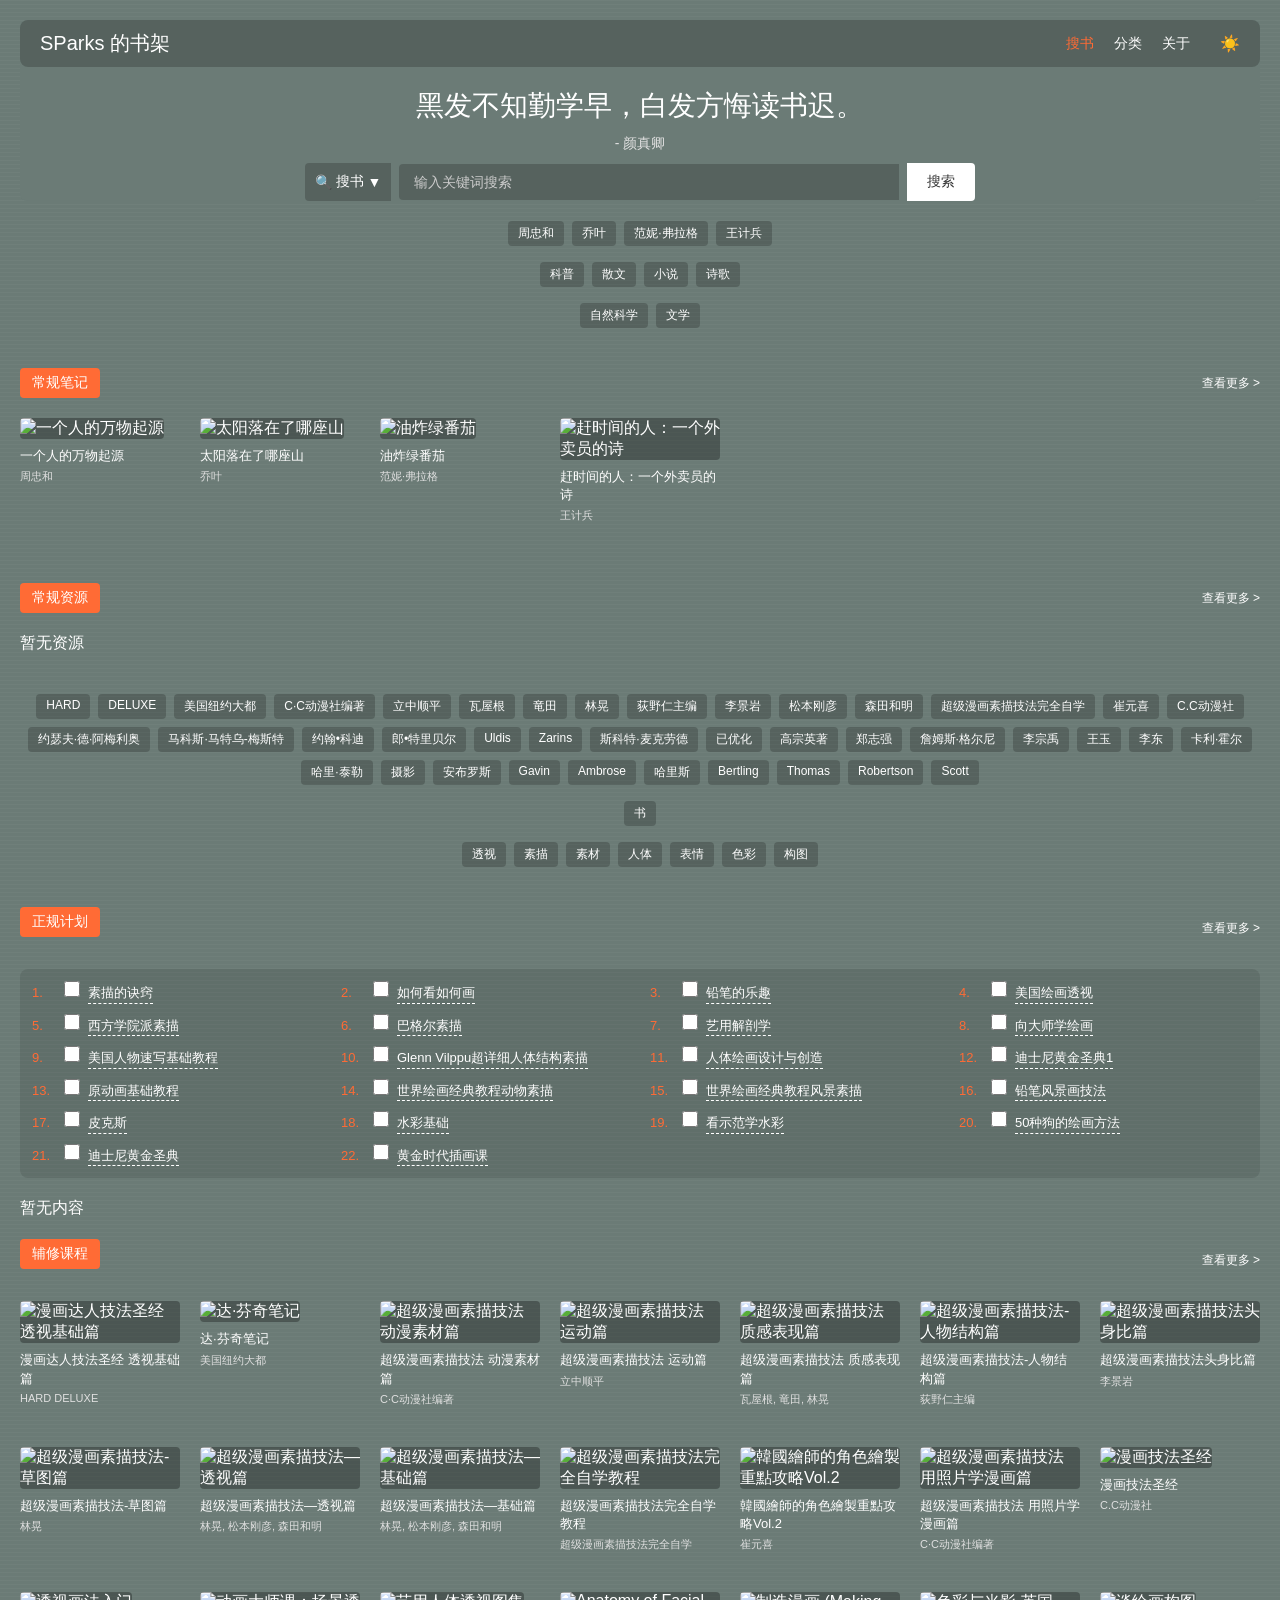
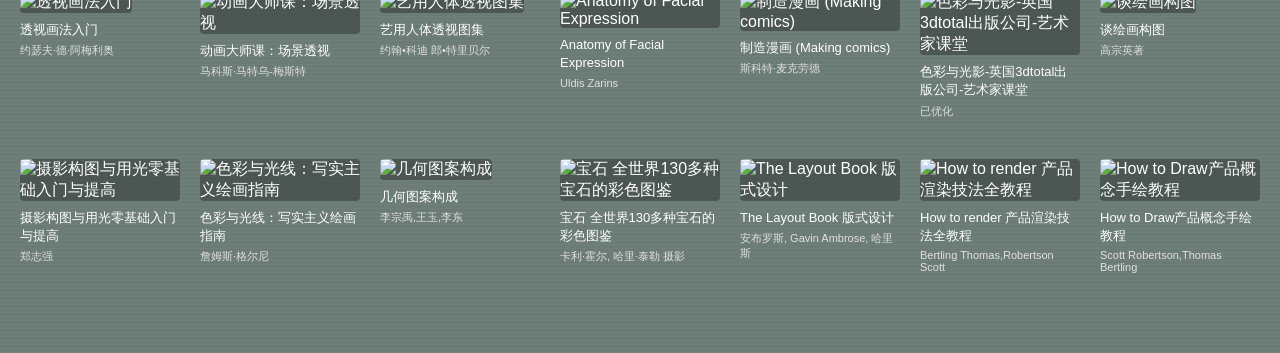
==== commit 85d2efe3: "Update index.html" ====
--- a/index.html
+++ b/index.html
@@ -382,7 +382,6 @@
             if (!window.SITE_DATA) { console.error('数据文件未加载'); return; }
             const data = window.SITE_DATA;
 
-            // ---------- 常规大类筛选（多选） ----------
             let regularActiveFilters = new Set();
 
             function getRegularTagOptions() {
@@ -463,7 +462,7 @@
                 document.getElementById('resourcesContainer').innerHTML = resourcesHtml || '<div>暂无资源</div>';
             }
 
-            // ---------- 画画大类筛选（支持作者拆分） ----------
+            // 画画大类筛选（作者拆分）
             let drawingActiveFilters = new Set();
 
             function getAllDrawingItems() {
@@ -567,7 +566,6 @@
             renderDrawingFilters();
             renderDrawingContent();
 
-            // 主题切换
             const toggle = document.querySelector('.theme-toggle');
             const savedTheme = localStorage.getItem('theme');
             if (savedTheme === 'light') { document.body.classList.add('light'); toggle.textContent = '🌙'; }
